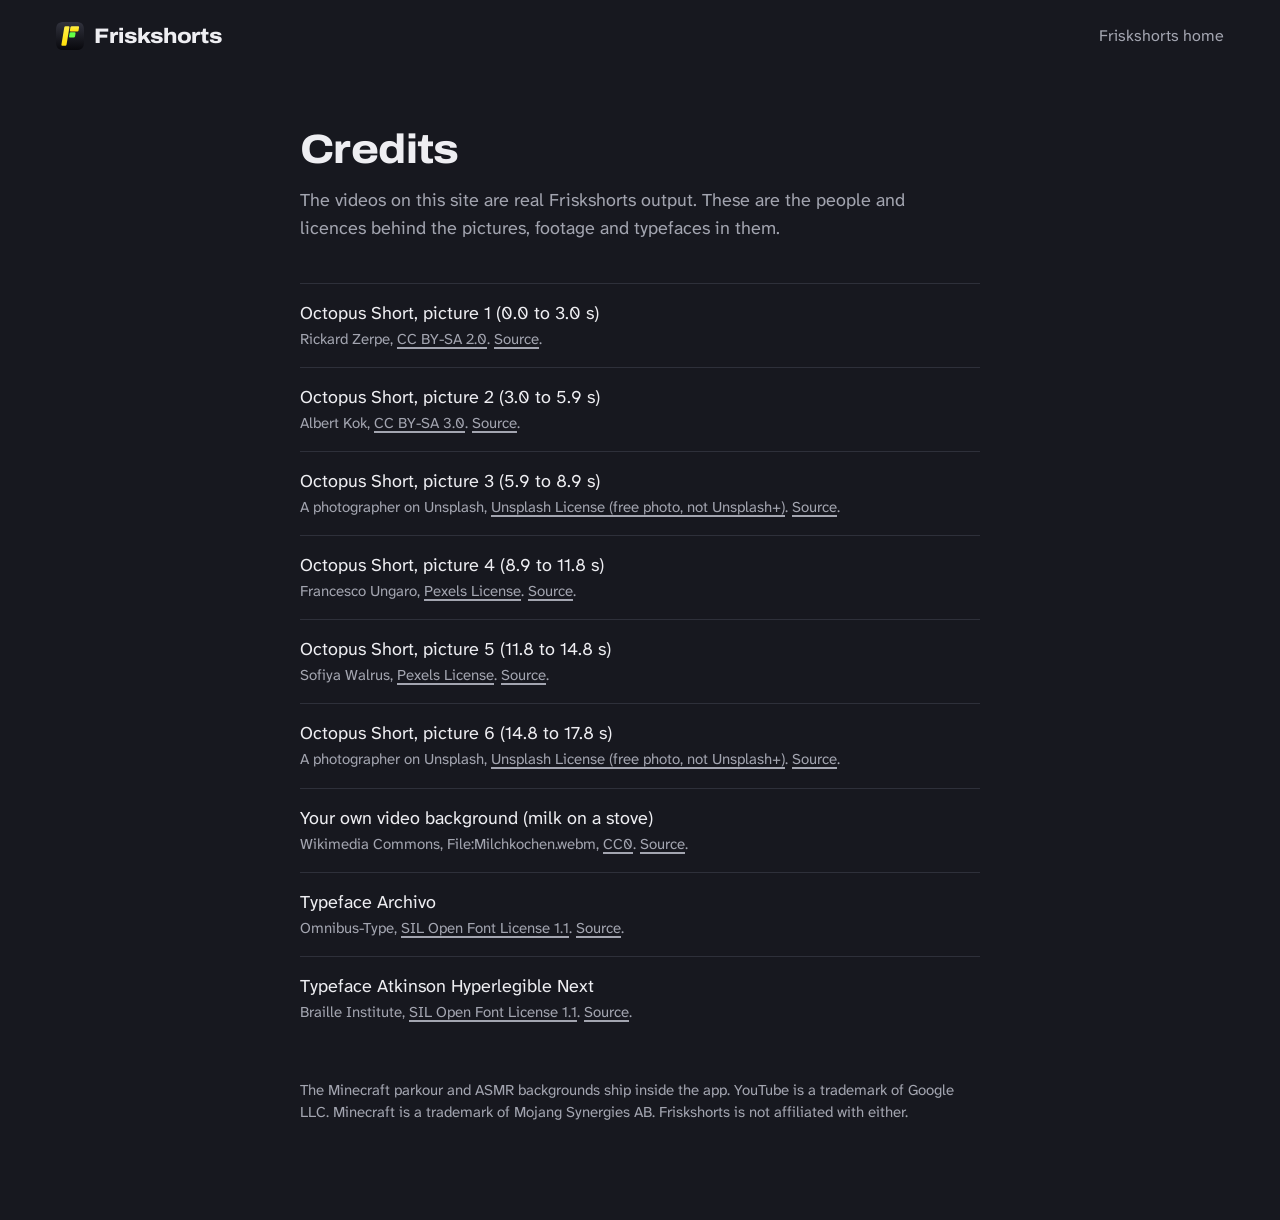
==== site/credits/index.html @ 94f5e7e9 "Add Friskshorts website (Burn-In design) Static site for GitHub Pages: home, install help, credits a" ====
<!doctype html>
<html lang="en" class="no-js" data-sponsors="pending">
<head>
<meta charset="utf-8">
<meta name="viewport" content="width=device-width, initial-scale=1, viewport-fit=cover">
<title>Credits. Friskshorts</title>
<meta name="description" content="Who made the pictures, footage and typefaces shown on the Friskshorts site, and their licences.">
<link rel="canonical" href="https://backpropghost.github.io/Friskshorts/credits/">
<meta name="theme-color" content="#17181F">
<meta name="color-scheme" content="dark">
<link rel="icon" href="../favicon.ico" sizes="32x32">
<link rel="icon" href="../img/favicon.svg" type="image/svg+xml">
<link rel="stylesheet" href="../css/site.css?v=2.1.1">
<script>document.documentElement.classList.replace("no-js","js")</script>
</head>
<body>
<header class="nav">
  <a class="brand" href="../" aria-label="Friskshorts home"><img class="brand-tile" src="../img/logo.svg" width="28" height="28" alt=""><span class="brand-word">Friskshorts</span></a>
  <nav aria-label="Main"><a class="nav-link nav-show" href="../">Friskshorts home</a></nav>
</header>
<main class="inst credits" id="main">
  <h1 class="inst-h1">Credits</h1>
  <p class="inst-lede">The videos on this site are real Friskshorts output. These are the people and licences behind the pictures, footage and typefaces in them.</p>
  <ul class="cr-list">
      <li><p class="cr-what">Octopus Short, picture 1 (0.0 to 3.0 s)</p><p class="cr-who">Rickard Zerpe, <a href="https://creativecommons.org/licenses/by-sa/2.0/">CC BY-SA 2.0</a>. <a href="https://www.flickr.com/photos/krokodiver/15622968434/">Source</a>.</p></li>
      <li><p class="cr-what">Octopus Short, picture 2 (3.0 to 5.9 s)</p><p class="cr-who">Albert Kok, <a href="https://creativecommons.org/licenses/by-sa/3.0">CC BY-SA 3.0</a>. <a href="https://commons.wikimedia.org/wiki/File:Octopus2.jpg">Source</a>.</p></li>
      <li><p class="cr-what">Octopus Short, picture 3 (5.9 to 8.9 s)</p><p class="cr-who">A photographer on Unsplash, <a href="https://unsplash.com/license">Unsplash License (free photo, not Unsplash+)</a>. <a href="https://unsplash.com/s/photos/octopus (photo id 1683163826671-7c79d06088b7; photographer page not resolved)">Source</a>.</p></li>
      <li><p class="cr-what">Octopus Short, picture 4 (8.9 to 11.8 s)</p><p class="cr-who">Francesco Ungaro, <a href="https://www.pexels.com/license/">Pexels License</a>. <a href="https://www.pexels.com/photo/3410956/">Source</a>.</p></li>
      <li><p class="cr-what">Octopus Short, picture 5 (11.8 to 14.8 s)</p><p class="cr-who">Sofiya Walrus, <a href="https://www.pexels.com/license/">Pexels License</a>. <a href="https://www.pexels.com/photo/vibrant-octopus-in-aquarium-setting-29999876/">Source</a>.</p></li>
      <li><p class="cr-what">Octopus Short, picture 6 (14.8 to 17.8 s)</p><p class="cr-who">A photographer on Unsplash, <a href="https://unsplash.com/license">Unsplash License (free photo, not Unsplash+)</a>. <a href="https://unsplash.com/photos/a-close-up-of-an-octopuss-eye-gdwyq-wzctU">Source</a>.</p></li>
      <li><p class="cr-what">Your own video background (milk on a stove)</p><p class="cr-who">Wikimedia Commons, File:Milchkochen.webm, <a href="https://creativecommons.org/publicdomain/zero/1.0/">CC0</a>. <a href="https://commons.wikimedia.org/wiki/File:Milchkochen.webm">Source</a>.</p></li>
      <li><p class="cr-what">Typeface Archivo</p><p class="cr-who">Omnibus-Type, <a href="../fonts/OFL-Archivo.txt">SIL Open Font License 1.1</a>. <a href="https://github.com/google/fonts/tree/main/ofl/archivo">Source</a>.</p></li>
      <li><p class="cr-what">Typeface Atkinson Hyperlegible Next</p><p class="cr-who">Braille Institute, <a href="../fonts/OFL-AtkinsonHyperlegibleNext.txt">SIL Open Font License 1.1</a>. <a href="https://github.com/google/fonts/tree/main/ofl/atkinsonhyperlegiblenext">Source</a>.</p></li>
  </ul>
  <p class="cr-note small">The Minecraft parkour and ASMR backgrounds ship inside the app. YouTube is a trademark of Google LLC. Minecraft is a trademark of Mojang Synergies AB. Friskshorts is not affiliated with either.</p>
</main>
</body>
</html>
---- site/css/site.css ----
/* Friskshorts. Concept "Burn-In": the page is a Short being made. See DESIGN.md. */
@layer reset, tokens, base, layout, components, stage, motion, utilities;

@font-face {
  font-family: "Archivo";
  src: url("../fonts/archivo.woff2") format("woff2");
  font-weight: 700 900;
  font-stretch: 100% 112%;
  font-display: swap;
}
@font-face {
  font-family: "Atkinson Hyperlegible Next";
  src: url("../fonts/atkinson-next.woff2") format("woff2");
  font-weight: 400 700;
  font-display: swap;
}
/* Metric-matched fallbacks, computed with fontTools against the subset files (tools/subset-fonts.sh). */
@font-face {
  font-family: "Archivo Fallback";
  src: local("Arial Black"), local("Arial-Black"), local("Arial Bold"), local("Arial-BoldMT");
  size-adjust: 96%;
  ascent-override: 91.46%;
  descent-override: 21.88%;
  line-gap-override: 0%;
}
@font-face {
  font-family: "Atkinson Fallback";
  src: local("Verdana"), local("Arial");
  size-adjust: 86.15%;
  ascent-override: 114.21%;
  descent-override: 36.68%;
  line-gap-override: 0%;
}

@layer reset {
  *, *::before, *::after { box-sizing: border-box; }
  html { -webkit-text-size-adjust: 100%; text-size-adjust: 100%; }
  body, h1, h2, h3, p, ul, ol, figure, fieldset, legend { margin: 0; padding: 0; }
  ul, ol { list-style: none; }
  fieldset { border: 0; min-width: 0; }
  img, video, svg { display: block; max-width: 100%; }
  img, video { height: auto; }
  button, input { font: inherit; color: inherit; }
  button { background: none; border: 0; padding: 0; cursor: pointer; }
  a { color: inherit; }
}

@layer tokens {
  :root {
    --ink: #17181F;
    --black: #000000;
    --cap-text: #FFFF00;
    --cap-now: #64FF47;
    --brand-yellow: #FFE600;
    --brand-yellow-hi: #FFEC40;
    --surface: #1F2027;
    --surface-2: #272830;
    --line: #2E303A;
    --text: #EEEEF2;
    --muted: #A3A5B0;
    --faint: #737584;

    --f-cap: "Archivo", "Archivo Fallback", sans-serif;
    --f-body: "Atkinson Hyperlegible Next", "Atkinson Fallback", sans-serif;

    --fs-cap-xl: clamp(52px, 7.2vw, 136px);
    --fs-cap-l: clamp(40px, 5.2vw, 96px);
    --fs-h2: clamp(30px, 3.2vw, 48px);
    --fs-h3: clamp(22px, 1.8vw, 28px);
    --fs-body-l: clamp(18px, 1.45vw, 21px);
    --fs-body: 18px;
    --fs-small: 15px;
    --fs-micro: 13px;

    --ease-pop: cubic-bezier(.2, 1.5, .4, 1);
    --ease-out: cubic-bezier(.16, 1, .3, 1);
    --ease-std: cubic-bezier(.2, 0, 0, 1);
    --t-pop: 140ms; --t-ui: 160ms; --t-dim: 200ms; --t-drop: 560ms; --t-rewind: 420ms;

    --maxw: 1312px;
    --gut: 24px;
    --m: clamp(24px, 4.4vw, 64px);
    --sec-pad: clamp(96px, 14svh, 192px);
    --nav-h: 72px;

    --shadow-window: 0 30px 80px rgb(0 0 0 / .55), 0 2px 8px rgb(0 0 0 / .35);
  }
  @media (max-width: 1023px) {
    :root { --gut: 20px; --m: 32px; }
  }
  @media (max-width: 639px) {
    :root {
      --gut: 16px;
      --m: max(16px, env(safe-area-inset-left), env(safe-area-inset-right));
      --fs-body: 17px;
      --fs-cap-xl: clamp(40px, 13.5vw, 72px);
      --nav-h: 56px;
    }
  }
}

@layer base {
  html, body { background: var(--ink); color-scheme: dark; }
  html { scroll-padding-top: 16px; }
  body {
    color: var(--text);
    font-family: var(--f-body);
    font-size: var(--fs-body);
    line-height: 1.55;
    font-weight: 400;
    -webkit-font-smoothing: antialiased;
    -moz-osx-font-smoothing: grayscale;
    overflow-x: clip;
  }
  p, li { text-wrap: pretty; }
  h2, h3 { text-wrap: balance; }
  a { text-decoration-thickness: 1.5px; text-underline-offset: 3px; }
  :focus-visible { outline: 2px solid var(--cap-now); outline-offset: 3px; border-radius: 4px; }
  ::selection { background: var(--brand-yellow); color: var(--ink); }
  .tnum { font-variant-numeric: tabular-nums; }
}

@layer layout {
  .wrap, .stage, .sec, .nav, .foot, .get-in {
    width: min(var(--maxw), 100% - 2 * var(--m));
    margin-inline: auto;
  }
  .sec { padding-block: var(--sec-pad); }
}

@layer components {
  /* Skip link */
  .skip {
    position: absolute; left: 16px; top: 12px; z-index: 50;
    background: var(--brand-yellow); color: var(--ink);
    font: 700 16px/1 var(--f-cap); font-stretch: 106%;
    padding: 14px 18px; border-radius: 12px; text-decoration: none;
    transform: translateY(-200%);
  }
  .skip:focus-visible { transform: none; outline-color: var(--text); }

  /* Nav */
  .nav {
    height: var(--nav-h);
    display: flex; align-items: center; justify-content: space-between; gap: 24px;
    position: relative; z-index: 5;
  }
  .brand { display: inline-flex; align-items: center; gap: 10px; text-decoration: none; min-height: 44px; }
  .brand-tile { width: 28px; height: 28px; flex: none; }
  .brand-word { font: 800 21px/1 var(--f-cap); font-stretch: 112%; letter-spacing: -0.005em; }
  .nav nav { display: flex; align-items: center; gap: 28px; }
  .nav-link { font-size: 16px; color: var(--muted); text-decoration: none; padding-block: 12px; }
  .nav-link:hover { color: var(--text); }
  .lbl-short { display: none; }

  /* Buttons */
  .btn {
    display: inline-flex; align-items: center; justify-content: center; gap: 10px;
    min-height: 48px; padding: 0 22px; border-radius: 12px;
    font: 700 17px/1 var(--f-cap); font-stretch: 106%;
    text-decoration: none; white-space: nowrap;
    transition: background-color var(--t-ui) var(--ease-std), color var(--t-ui) var(--ease-std), transform 80ms var(--ease-std);
  }
  .btn:active { transform: scale(.98); }
  .btn .glyph { width: 16px; height: 16px; flex: none; margin-top: -2px; }
  .btn-yellow { background: var(--brand-yellow); color: var(--ink); }
  .btn-nav { min-height: 44px; padding: 0 16px; font-size: 15px; }
  .btn-big { min-height: 56px; padding: 0 26px; font-size: 18px; }
  .btn-ink { background: var(--ink); color: var(--brand-yellow); }
  .btn-huge { min-height: 64px; padding: 0 30px; font-size: 20px; }
  .btn-outline { border: 2px solid var(--ink); color: var(--ink); min-height: 52px; }
  .btn-line { background: var(--surface); border: 1px solid var(--line); color: var(--text); min-height: 44px; padding: 0 18px; font-size: 16px; }
  .btn-line svg { width: 12px; height: 12px; fill: currentColor; }
  @media (hover: hover) {
    .btn-yellow:hover { background: var(--brand-yellow-hi); }
    .btn-ink:hover { background: #2A2B35; }
    .btn-outline:hover { background: rgb(23 24 31 / .08); }
    .btn-line:hover { background: var(--surface-2); }
  }
  .btn.is-secondary { background: transparent; color: var(--text); border: 1px solid var(--line); }
  .get .btn.is-secondary { color: var(--ink); border: 2px solid var(--ink); }

  /* Captions: the signature */
  .caption {
    font-family: var(--f-cap);
    font-weight: 900;
    font-stretch: 100%;
    text-transform: uppercase;
    letter-spacing: -0.01em;
    line-height: .9;
    color: var(--cap-text);
    -webkit-text-stroke: .14em #000;
    paint-order: stroke fill;
    text-wrap: balance;
  }
  @supports not (paint-order: stroke fill) {
    .caption {
      -webkit-text-stroke: 0;
      text-shadow: .05em 0 #000, -.05em 0 #000, 0 .05em #000, 0 -.05em #000, .035em .035em #000, -.035em .035em #000, .035em -.035em #000, -.035em -.035em #000;
    }
  }
  .caption .w { display: inline-block; }
  .caption .w.is-now { color: var(--cap-now); }
  .cap-xl { font-size: var(--fs-cap-xl); }
  .cap-l { font-size: var(--fs-cap-l); line-height: .92; }
  .cap-ink { color: var(--ink); -webkit-text-stroke: 0; text-shadow: none; }
  .cap-ink .w.is-now { color: var(--ink); }

  .h2 { font: 760 var(--fs-h2)/1.05 var(--f-cap); font-stretch: 112%; letter-spacing: -0.015em; }
  .small { font-size: var(--fs-small); line-height: 1.45; color: var(--muted); }
  .micro { font-size: var(--fs-micro); line-height: 1.35; color: var(--muted); }
  .u { text-decoration: underline; text-decoration-thickness: 2px; text-underline-offset: 4px; }
}

@layer stage {
  /* ---------- Desktop stage grid ---------- */
  .stage {
    --frame-h: min(72svh, 680px, calc(100svh - 224px));
    --frame-w: calc(var(--frame-h) * 9 / 16);
    --ruler-w: calc(var(--frame-w) + 120px);
    --foot-h: 64px;
    --band-h: calc(var(--frame-h) + 16px + 40px + 12px + var(--foot-h));
    --band-top: max(88px, calc((100svh - var(--band-h)) / 2));
    display: grid;
    grid-template-columns: repeat(12, minmax(0, 1fr));
    column-gap: var(--gut);
  }
  .hero {
    grid-column: 1 / 9; grid-row: 1;
    min-height: calc(100svh - var(--nav-h));
    display: flex; flex-direction: column; justify-content: center;
    padding-block: 32px 64px;
  }
  .hero h1 { margin-bottom: 36px; }
  .hero h1 .ln { display: block; }
  .hero-sub { font-size: var(--fs-body-l); line-height: 1.5; max-width: 30em; color: var(--text); }
  .dl-hero { margin-top: 36px; display: grid; justify-items: start; gap: 12px; }
  .dl-note, .dl-after { font-size: var(--fs-small); color: var(--muted); }
  .dl-alt { font-size: var(--fs-small); }
  .dl-alt a { color: var(--text); text-decoration-color: var(--faint); padding-block: 12px; }
  .dl-hero .dl-note { margin-top: -2px; }
  .dl-hero .dl-alt { margin-top: -8px; }

  .frame-col {
    grid-column: 9 / 13; grid-row: 1 / 3;
    padding-top: calc(var(--band-top) - var(--nav-h));
  }
  .band {
    position: sticky; top: var(--band-top);
    display: flex; flex-direction: column; align-items: center;
    z-index: 2;
  }
  .run { grid-column: 1 / 8; grid-row: 2; }
  .run-head { padding-top: var(--sec-pad); }
  .step { min-height: 100svh; display: flex; align-items: center; }
  .step:first-child { min-height: 80svh; }
  .step-in { max-width: 34em; padding-block: 48px; }
  .step-title {
    display: flex; align-items: baseline; gap: 14px;
    font: 700 clamp(22px, 2.3vw, 34px)/1.15 var(--f-cap); font-stretch: 106%;
    letter-spacing: -0.005em;
    margin-bottom: 14px;
  }
  .step p { color: var(--muted); }
  .step-in > p:first-of-type { color: var(--text); padding-left: 42px; font-size: var(--fs-body-l); line-height: 1.5; max-width: 28em; }
  .step .ctl, .step .credit, .step .files-inline { margin-left: 42px; }
  .dot {
    flex: none; width: 28px; height: 28px; border-radius: 999px;
    display: inline-grid; place-items: center;
    background: var(--brand-yellow); color: var(--ink);
    font: 700 15px/1 var(--f-cap); font-stretch: 100%;
    transform: translateY(-3px);
  }
  .js .step { opacity: .38; transition: opacity var(--t-dim) var(--ease-std); }
  .js .step.is-active { opacity: 1; }

  /* Step controls */
  .ctl { margin-top: 24px; }
  .ctl .micro { margin-top: 10px; }
  .btn-voice .i-stop { display: none; }
  .btn-voice[aria-pressed="true"] .i-stop { display: block; }
  .btn-voice[aria-pressed="true"] .i-play { display: none; }

  .seg {
    display: inline-flex; flex-wrap: wrap; gap: 4px; padding: 4px;
    background: var(--surface); border-radius: 999px;
  }
  .seg label { position: relative; display: block; }
  .seg input { position: absolute; inset: 0; opacity: 0; margin: 0; cursor: pointer; }
  .seg span {
    display: flex; align-items: center; min-height: 44px; padding: 0 16px;
    border-radius: 999px; font-size: 15px; color: var(--muted);
    transition: background-color var(--t-ui) var(--ease-std), color var(--t-ui) var(--ease-std);
  }
  .seg input:checked + span { background: var(--surface-2); color: var(--text); box-shadow: inset 0 0 0 1px var(--line); }
  .seg input:focus-visible + span { outline: 2px solid var(--cap-now); outline-offset: 2px; }
  @media (hover: hover) { .seg label:hover span { color: var(--text); } }
  .credit { margin-top: 16px; }
  .credit a { color: var(--muted); }

  .swatches { display: flex; flex-wrap: wrap; gap: 12px 32px; }
  .sw { display: flex; align-items: center; gap: 6px; }
  .sw legend { float: left; font-size: 15px; color: var(--muted); margin-right: 10px; min-width: 4.6em; }
  .sw label { position: relative; width: 44px; height: 44px; display: grid; place-items: center; cursor: pointer; }
  .sw label::before {
    content: ""; width: 28px; height: 28px; border-radius: 999px;
    background: var(--c); box-shadow: inset 0 0 0 1px rgb(0 0 0 / .25);
  }
  .sw label::after {
    content: ""; position: absolute; width: 38px; height: 38px; border-radius: 999px;
    box-shadow: 0 0 0 2px var(--text); opacity: 0; transition: opacity var(--t-ui) var(--ease-std);
  }
  .sw label:has(input:checked)::after { opacity: 1; }
  .sw input { position: absolute; inset: 0; opacity: 0; margin: 0; cursor: pointer; }
  .sw label:has(input:focus-visible)::after { opacity: 1; box-shadow: 0 0 0 2px var(--cap-now); }

  .files { display: grid; gap: 4px; font-size: var(--fs-micro); line-height: 1.35; color: var(--text); }
  .files li { display: flex; align-items: center; gap: 8px; white-space: nowrap; }
  .files svg { width: 16px; height: 16px; color: var(--muted); flex: none; }
  .files li:not(.file-folder) { padding-left: 20px; }
  .file-meta { color: var(--muted); margin-left: 4px; font-variant-numeric: tabular-nums; }
  .files-inline { display: none; margin-top: 16px; font-size: var(--fs-small); }

  /* ---------- The frame ---------- */
  .frame-wrap { position: relative; width: var(--frame-w); height: var(--frame-h); flex: none; }
  .frame {
    position: absolute; inset: 0;
    background: var(--black);
    border-radius: 20px;
    outline: 1px solid var(--line);
    overflow: clip;
    container-type: size;
    isolation: isolate;
  }
  .layer { position: absolute; inset: 0; visibility: hidden; }
  .stage[data-state="hero"] .layer-final,
  .stage[data-state="s6"] .layer-final,
  .stage[data-state="s1"] .layer-topic,
  .stage[data-state="s2"] .layer-script,
  .stage[data-state="s3"] .layer-script,
  .stage[data-state="s4"] .layer-scene,
  .stage[data-state="s5"] .layer-scene,
  .stage[data-state="s5"] .layer-captions { visibility: visible; }

  .layer-final .poster, .layer-final .poster img, .layer-final video {
    position: absolute; inset: 0; width: 100%; height: 100%; object-fit: cover;
  }
  .layer-final video { opacity: 0; }
  .layer-final video.is-ready { opacity: 1; }
  .layer-final noscript video, .no-js .layer-final video { opacity: 1; }

  /* Step 1: topic */
  .layer-topic { padding: 0 7cqw; }
  .topic-box {
    position: absolute; top: 30%; left: 7cqw; right: 7cqw;
    border: 1px solid var(--line); border-radius: 12px;
    padding: 3.6cqw 4cqw;
    font-size: 6cqw; line-height: 1.35; color: var(--text);
    min-height: calc(6cqw * 1.35 * 2 + 7.2cqw + 2px);
  }
  .caret {
    display: inline-block; width: 2px; height: 1.15em; margin-left: 1px;
    background: var(--brand-yellow); vertical-align: -0.2em;
    animation: blink 1.06s steps(1) infinite;
  }
  .ideas {
    position: absolute; top: calc(30% + 6cqw * 1.35 * 2 + 7.2cqw + 4cqw); left: 7cqw; right: 7cqw;
    display: flex; flex-wrap: wrap; gap: 2.4cqw;
  }
  .ideas span {
    background: var(--surface); color: var(--muted); border-radius: 999px;
    font-size: 4.4cqw; line-height: 1; padding: 2.6cqw 3.6cqw;
  }

  /* Step 2 and 3: script and voice */
  .layer-script { padding: 9cqw 8cqw; }
  .script-label { font-size: 4cqw; color: var(--muted); margin-bottom: 3cqw; }
  .script-lines li {
    font-size: 5.2cqw; line-height: 1.38; color: var(--text); margin-bottom: 2.4cqw;
    transition: color var(--t-dim) var(--ease-std);
  }
  .stage[data-state="s3"] .script-lines li { color: var(--faint); }
  .stage[data-state="s3"] .script-lines li.is-now { color: var(--text); }
  .wave {
    position: absolute; left: 8cqw; right: 8cqw; bottom: 7cqh; height: 20cqw;
    visibility: hidden; overflow-x: clip;
  }
  .stage[data-state="s3"] .wave { visibility: inherit; }
  .wave-svg { width: 100%; height: 100%; overflow: visible; }
  .wave-svg .bars-base { fill: var(--muted); }
  .wave-svg .bars-played { fill: var(--cap-now); clip-path: inset(0 calc((1 - var(--wp, 0)) * 100%) 0 0); }
  .wave-head {
    position: absolute; inset: -2cqw 0;
    transform: translateX(calc(var(--wp, 0) * 100%));
    pointer-events: none;
  }
  .wave-head::before {
    content: ""; position: absolute; left: -1px; top: 0; bottom: 0; width: 2px;
    background: var(--cap-now); border-radius: 1px;
  }

  /* Step 4 and 5: scene and captions */
  .bg, .bg-item, .bg-item img, .bg-item video { position: absolute; inset: 0; width: 100%; height: 100%; }
  .bg-item img, .bg-item video { object-fit: cover; }
  .bg-item { visibility: hidden; }
  .layer-scene[data-sel="minecraft"] [data-bg="minecraft"],
  .layer-scene[data-sel="asmr"] [data-bg="asmr"],
  .layer-scene[data-sel="own"] [data-bg="own"] { visibility: inherit; }
  .pic {
    position: absolute; top: 6.8%; left: 6.9%; width: 86.2%;
    border-radius: 12px; overflow: clip;
  }
  .pic img { width: 100%; height: auto; }
  .pic figcaption {
    position: absolute; left: 2.6cqw; top: 2.6cqw;
    background: var(--ink); color: var(--text);
    font-size: 3.3cqw; line-height: 1; padding: 1.6cqw 2.6cqw; border-radius: 999px;
  }
  .layer-captions { --fc-text: var(--cap-text); --fc-now: var(--cap-now); }
  .fcap {
    position: absolute; left: 4cqw; right: 4cqw; top: 52%;
    transform: translateY(-50%);
    text-align: center; font-size: 9.6cqw; line-height: 1.02;
    color: var(--fc-text);
    -webkit-text-stroke: .16em #000;
  }
  .fcap .w.is-now { color: var(--fc-now); }

  /* Crop marks */
  .crop {
    position: absolute; width: 14px; height: 14px;
    border: 0 solid var(--muted);
    opacity: 0;
    transition: opacity 300ms var(--ease-out), translate 300ms var(--ease-out);
    pointer-events: none;
  }
  .crop-tl { left: -10px; top: -10px; border-left-width: 1.5px; border-top-width: 1.5px; translate: -12px -12px; }
  .crop-tr { right: -10px; top: -10px; border-right-width: 1.5px; border-top-width: 1.5px; translate: 12px -12px; }
  .crop-bl { left: -10px; bottom: -10px; border-left-width: 1.5px; border-bottom-width: 1.5px; translate: -12px 12px; }
  .crop-br { right: -10px; bottom: -10px; border-right-width: 1.5px; border-bottom-width: 1.5px; translate: 12px 12px; }
  .stage:is([data-state="s1"], [data-state="s2"], [data-state="s3"], [data-state="s4"], [data-state="s5"]) .crop {
    opacity: 1; translate: 0 0; transition: none;
  }

  /* Video control (stage + reel) */
  .vctl {
    position: absolute; right: 10px; bottom: 10px; z-index: 3;
    width: 32px; height: 32px; border-radius: 999px;
    display: grid; place-items: center;
    background: var(--ink); color: var(--text);
    box-shadow: inset 0 0 0 1px var(--line);
    opacity: 0; transition: opacity var(--t-ui) var(--ease-std);
  }
  .vctl::before { content: ""; position: absolute; inset: -6px; }
  .vctl svg { width: 12px; height: 12px; fill: currentColor; }
  .vctl .i-play { display: none; }
  .vctl[aria-pressed="true"] .i-play { display: block; }
  .vctl[aria-pressed="true"] .i-pause { display: none; }
  .vctl:focus-visible, .vctl[aria-pressed="true"] { opacity: 1; }
  @media (hover: hover) {
    .frame-wrap:hover .vctl, .clip-media:hover .vctl { opacity: 1; }
  }
  @media (hover: none) { .vctl { opacity: 1; } }
  .no-js .vctl { display: none; }

  /* Ruler */
  .ruler { width: var(--ruler-w); height: 40px; margin-top: 16px; position: relative; }
  .ruler-labels { display: grid; grid-template-columns: repeat(6, 1fr); font-size: var(--fs-micro); line-height: 1; color: var(--muted); }
  .ruler-labels li { text-align: center; transition: color var(--t-ui) var(--ease-std); }
  .ruler-labels li.is-now { color: var(--text); }
  .ruler-track {
    position: absolute; left: 0; right: 0; bottom: 6px; height: 2px;
    background: var(--surface);
    overflow-x: clip;
  }
  .ruler-track::after { content: ""; position: absolute; right: 0; bottom: 2px; width: 1px; height: 10px; background: var(--line); }
  .ruler-track::before {
    content: ""; position: absolute; left: 0; right: -1px; bottom: 2px; height: 10px;
    background:
      repeating-linear-gradient(90deg, var(--line) 0 1px, transparent 1px calc(100% / 6)) left bottom / 100% 10px no-repeat,
      repeating-linear-gradient(90deg, var(--line) 0 1px, transparent 1px calc(100% / 24)) left bottom / 100% 6px no-repeat;
  }
  .ruler-lit {
    position: absolute; inset: 0; background: var(--text);
    transform-origin: left center; transform: scaleX(var(--p, 1));
  }
  .ruler-head {
    position: absolute; inset: 0;
    transform: translateX(calc(var(--p, 1) * 100%));
  }
  .ruler-head::before {
    content: ""; position: absolute; left: -1px; bottom: -6px; width: 2px; height: 14px;
    background: var(--cap-now); border-radius: 1px;
  }
  .rewinding .ruler-lit, .rewinding .ruler-head { transition: transform var(--t-rewind) var(--ease-std); }
  .ruler-now { display: none; }

  .band-foot { width: var(--ruler-w); height: var(--foot-h); margin-top: 12px; position: relative; }
  .made-note { font-size: var(--fs-micro); color: var(--muted); text-align: center; }
  .band-foot .files { position: absolute; inset: 0 auto auto 0; visibility: hidden; }
  .band-foot .files li { opacity: 0; transform: translateY(-8px); }
  .stage:not([data-state="hero"]) .made-note { visibility: hidden; }
  .stage[data-state="s6"] .band-foot .files { visibility: visible; }
  .stage[data-state="s6"] .band-foot .files li { opacity: 1; transform: none; transition: opacity 260ms var(--ease-out), transform 260ms var(--ease-out); }
  .stage[data-state="s6"] .band-foot .files li:nth-child(2) { transition-delay: 80ms; }
  .stage[data-state="s6"] .band-foot .files li:nth-child(3) { transition-delay: 160ms; }

  /* ---------- Below 1024: frame on top, steps scroll underneath ---------- */
  @media (max-width: 1023px) {
    .stage {
      --frame-h: min(54svh, 520px);
      --band-h: calc(var(--frame-h) + 8px + 12px + 24px + 14px);
      grid-template-columns: minmax(0, 1fr);
      grid-template-rows: auto var(--band-h) auto;
    }
    .hero { grid-column: 1; grid-row: 1; min-height: 0; padding-block: 40px 40px; }
    .frame-col {
      grid-column: 1; grid-row: 2 / 4;
      padding-top: 0;
      margin-inline: calc(-1 * var(--m));
      pointer-events: none;
      z-index: 3;
    }
    .band {
      top: 0;
      pointer-events: auto;
      background: var(--ink);
      padding: 8px var(--m) 14px;
      height: var(--band-h);
    }
    .band::after {
      content: ""; position: absolute; left: 0; right: 0; top: 100%; height: 24px;
      background: linear-gradient(var(--ink), rgb(23 24 31 / 0));
      pointer-events: none;
    }
    .run { grid-column: 1; grid-row: 3; }
    .run-head { padding-top: 48px; }
    .step, .step:first-child { min-height: 64svh; align-items: flex-start; }
    .step:last-child { min-height: calc(100svh - var(--band-h)); }
    .step-in { padding-block: 28px 32px; }
    .files-inline { display: grid; }
    .band-foot { display: none; }
    .ruler { width: var(--frame-w); height: 24px; margin-top: 12px; display: flex; align-items: center; justify-content: center; gap: 14px; }
    .ruler-track { display: none; }
    .ruler-labels { display: flex; gap: 8px; font-size: 0; }
    .ruler-labels li { width: 6px; height: 6px; border-radius: 999px; background: var(--faint); transition: background-color var(--t-ui) var(--ease-std), transform var(--t-ui) var(--ease-std); }
    .ruler-labels li.is-lit { background: var(--text); }
    .ruler-labels li.is-now { background: var(--cap-now); transform: scale(1.5); }
    .ruler-now { display: block; font-size: var(--fs-micro); color: var(--text); min-width: 5.2em; }
    .stage[data-state="hero"] .ruler-now { min-width: 0; color: var(--muted); }
  }
  @media (max-width: 639px) {
    .hero { padding-block: 28px 36px; }
    .hero h1 { margin-bottom: 24px; }
    .hero h1 .ln { display: inline; }
    .dl-hero { justify-items: stretch; margin-top: 28px; }
    .dl-hero .btn-big { min-height: 52px; }
    .step-in > p:first-of-type { padding-left: 0; }
    .step .ctl, .step .credit, .step .files-inline { margin-left: 0; }
    .step-title { gap: 12px; }
    .swatches { gap: 8px 24px; }
    .run-head { padding-bottom: 14svh; }
    .seg { display: flex; width: 100%; gap: 2px; padding: 3px; }
    .seg label { flex: 1 1 auto; }
    .seg span { justify-content: center; padding: 0 8px; font-size: 14px; min-height: 44px; white-space: nowrap; }
  }
}

@layer components {
  /* ---------- The app ---------- */
  .app .sec-text { max-width: 40em; }
  .app .h2 { margin-bottom: 20px; }
  .app p { color: var(--muted); max-width: 34em; }
  .window { margin-top: 56px; }
  .window-shot {
    position: relative; border-radius: 12px; overflow: clip;
    box-shadow: var(--shadow-window);
    outline: 1px solid var(--line);
    aspect-ratio: 3200 / 1920;
    background: #141519;
  }
  .window-shot img { width: 100%; height: 100%; object-fit: cover; object-position: right center; }
  .window-slot {
    position: absolute;
    /* Preview slot from the media agent's app-style-dark.json (520 x 924 px at 2208, 288 of 3200 x 1920). */
    left: var(--sl, 69%); top: 15.026%; width: var(--sw, 16.25%); height: 48.148%;
    border-radius: 6.15% / 3.46%; overflow: clip; background: #000;
  }
  .window-slot video, .vposter, .vposter img { position: absolute; inset: 0; width: 100%; height: 100%; object-fit: cover; }
  .v-lazy { opacity: 0; }
  .v-lazy.is-ready { opacity: 1; }
  .window figcaption { display: none; margin-top: 16px; font-size: var(--fs-small); }
  .full-link { color: var(--text); }
  @media (max-width: 767px) {
    .window { margin-top: 40px; }
    /* Crop to the Look column and the preview (x 1536 to 3200 of 3200). */
    .window-shot { aspect-ratio: 1664 / 1920; --sl: 40.38%; --sw: 31.25%; }
    .window figcaption { display: block; }
  }

  /* ---------- Reel ---------- */
  .reel .small { margin-top: 20px; }
  .clips {
    margin-top: 56px;
    display: grid; grid-template-columns: repeat(4, minmax(0, 1fr)); gap: var(--gut);
  }
  .clip-media { position: relative; aspect-ratio: 9 / 16; border-radius: 20px; overflow: clip; background: #000; outline: 1px solid var(--line); }
  .clip-media video { position: absolute; inset: 0; width: 100%; height: 100%; object-fit: cover; }
  .clip-topic { margin-top: 16px; font-size: var(--fs-body); line-height: 1.35; color: var(--text); }
  .clip-meta { margin-top: 4px; font-size: var(--fs-small); line-height: 1.45; color: var(--muted); }
  .clips-count { display: none; margin-top: 16px; font-size: var(--fs-micro); color: var(--muted); font-variant-numeric: tabular-nums; }
  @media (max-width: 1023px) {
    .clips {
      display: flex; gap: 16px;
      overflow-x: auto; overscroll-behavior-x: contain;
      scroll-snap-type: x mandatory;
      margin-inline: calc(-1 * var(--m)); padding-inline: var(--m);
      scroll-padding-inline: var(--m);
      scrollbar-width: none;
    }
    .clips::-webkit-scrollbar { display: none; }
    .clip { flex: 0 0 min(72vw, 300px); scroll-snap-align: start; }
    .clips-count { display: block; }
  }

  /* ---------- On your computer ---------- */
  .private { display: grid; grid-template-columns: repeat(12, minmax(0, 1fr)); column-gap: var(--gut); align-items: center; }
  .private .sec-text { grid-column: 1 / 6; }
  .private .h2 { margin-bottom: 28px; }
  .plain { display: grid; gap: 14px; }
  .plain li { padding-left: 22px; position: relative; }
  .plain li::before { content: ""; position: absolute; left: 0; top: .72em; width: 10px; height: 2px; background: var(--faint); }
  .private .small { margin-top: 28px; max-width: 30em; }
  .diagram { grid-column: 7 / 13; }
  .diagram svg { width: 100%; height: auto; overflow: visible; }
  .dg-line { fill: none; stroke: var(--muted); stroke-width: 1.5; }
  .dg-text text { font: 400 14px var(--f-body); fill: var(--text); }
  .dg-faint, .dg-muted { font: 400 12px var(--f-body); fill: var(--muted); }
  .dg-muted { font-size: 13px; }
  .dg-arrow { fill: none; stroke: var(--muted); stroke-width: 1.5; stroke-linecap: round; stroke-linejoin: round; }
  .dg-arrow.is-drawing { stroke: var(--cap-now); }
  @media (max-width: 1023px) {
    .private { grid-template-columns: minmax(0, 1fr); }
    .private .sec-text, .diagram { grid-column: 1; }
    .diagram { margin-top: 56px; max-width: 560px; }
  }
  .dg-v { display: none; }
  @media (max-width: 639px) {
    .dg-h { display: none; }
    .dg-v { display: block; }
    .diagram { margin-top: 48px; }
  }

  /* ---------- Notebook ---------- */
  .story .h2 { margin-bottom: 24px; }
  .story-body { font-size: var(--fs-h3); line-height: 1.45; max-width: 32em; color: var(--muted); }

  /* ---------- Get it (yellow field) ---------- */
  .get {
    background: var(--brand-yellow); color: var(--ink);
    padding-block: var(--sec-pad) calc(var(--sec-pad) * .75 + env(safe-area-inset-bottom));
  }
  .get :focus-visible { outline-color: var(--ink); }
  .get:focus { outline: none; }
  .get ::selection { background: var(--ink); color: var(--brand-yellow); }
  .get-grid {
    margin-top: 56px;
    display: grid; grid-template-columns: repeat(12, minmax(0, 1fr)); column-gap: var(--gut); row-gap: 32px;
    align-items: start;
  }
  .get-main { grid-column: 1 / 6; display: grid; justify-items: start; gap: 14px; }
  .get-line { font-size: var(--fs-small); max-width: 24em; }
  .get .dl-after { color: var(--ink); }
  .get-other { grid-column: 7 / 13; padding-top: 8px; display: grid; gap: 6px; }
  .get-other p { font-size: var(--fs-body); }
  .get-other a { font-weight: 700; padding-block: 8px; }
  .get-notes { margin-top: 56px; display: grid; gap: 8px; max-width: 46em; }
  .get-notes .small { color: var(--ink); }
  .get-notes p:first-child { margin-bottom: 8px; }
  .support {
    margin-top: 48px; padding-top: 28px;
    border-top: 2px solid var(--ink);
    display: flex; flex-wrap: wrap; align-items: center; justify-content: space-between; gap: 16px 32px;
  }
  .support p { max-width: 30em; }
  [data-sponsors="pending"] .when-sponsors { display: none; }
  html:not([data-sponsors="pending"]) .when-pending { display: none; }
  @media (max-width: 1023px) {
    .get-main { grid-column: 1 / 8; }
    .get-other { grid-column: 8 / 13; }
  }
  @media (max-width: 639px) {
    .get-grid { grid-template-columns: minmax(0, 1fr); margin-top: 40px; }
    .get-main, .get-other { grid-column: 1; justify-items: stretch; }
    .get-other { padding-top: 0; }
    .btn-huge { width: 100%; }
    .support .btn { width: 100%; }
  }

  /* ---------- Footer ---------- */
  .foot { padding-block: 48px calc(48px + env(safe-area-inset-bottom)); font-size: var(--fs-small); }
  .foot-top { display: flex; flex-wrap: wrap; align-items: center; justify-content: space-between; gap: 16px 32px; padding-bottom: 24px; border-bottom: 1px solid var(--line); }
  .foot-brand { display: inline-flex; align-items: center; gap: 10px; color: var(--text); }
  .foot-brand .brand-tile { width: 24px; height: 24px; }
  .foot-links { display: flex; flex-wrap: wrap; gap: 0 28px; }
  .foot-links a { display: inline-flex; align-items: center; min-height: 44px; color: var(--muted); text-decoration: none; }
  .foot-links a:hover { color: var(--text); text-decoration: underline; }
  .fine { margin-top: 24px; display: grid; gap: 6px; font-size: var(--fs-micro); line-height: 1.5; color: var(--muted); max-width: 72em; }
  .fine a { color: var(--muted); }
  @media (max-width: 639px) {
    .foot-links { display: grid; grid-template-columns: 1fr 1fr; width: 100%; }
  }

  /* ---------- Nav on small screens ---------- */
  @media (max-width: 1023px) {
    .nav-link { display: none; }
  }
  @media (max-width: 639px) {
    .brand-tile { width: 24px; height: 24px; }
    .brand-word { font-size: 19px; }
    .lbl-long { display: none; }
    .lbl-short { display: inline; }
  }
}

@layer motion {
  @keyframes blink { 50% { opacity: 0; } }
  @media (prefers-reduced-motion: reduce) {
    .caret { animation: none; }
    .crop, .band-foot .files li, .js .step, .btn, .ruler-labels li { transition: none !important; }
    @view-transition { navigation: none; }
  }
  .rm .caret { animation: none; }
  .rm .crop, .rm .band-foot .files li { transition: none !important; }
  @view-transition { navigation: auto; }
  .brand-tile { view-transition-name: logo; }
  .foot .brand-tile, .diagram .brand-tile { view-transition-name: none; }
}

@layer utilities {
  .sr {
    position: absolute !important; width: 1px; height: 1px; padding: 0; margin: -1px;
    overflow: hidden; clip-path: inset(50%); white-space: nowrap; border: 0;
  }
  .defs { position: absolute; width: 0; height: 0; overflow: hidden; }
  [hidden] { display: none !important; }
  .reel, .private, .story { content-visibility: auto; contain-intrinsic-size: auto 900px; }
}

/* ---------- Install page (light, from the app's light theme) ---------- */
@layer components {
  html.page-light, .page-light body {
    --l-bg: #F6F6F7; --l-surface: #FFFFFF; --l-text: #17181F; --l-muted: #646672; --l-line: #E3E3E8; --l-link: #17713A;
    background: var(--l-bg); color-scheme: light;
  }
  .page-light body { color: var(--l-text); }
  .page-light :focus-visible { outline-color: var(--l-link); }
  .page-light .brand-word { color: var(--l-text); }
  .nav-back { font-size: 16px; color: var(--l-link); padding-block: 12px; }
  .inst { width: min(680px, 100% - 2 * var(--m)); margin-inline: auto; padding-block: 56px 96px; }
  .inst-h1 { font: 760 var(--fs-h2)/1.05 var(--f-cap); font-stretch: 112%; letter-spacing: -0.015em; }
  .inst-lede { margin-top: 16px; color: var(--l-muted); max-width: 34em; }
  .tabs { margin-top: 36px; display: inline-flex; gap: 4px; padding: 4px; border-radius: 999px; background: var(--l-surface); box-shadow: inset 0 0 0 1px var(--l-line); }
  .tabs [role="tab"] { min-height: 40px; min-width: 112px; padding: 0 20px; border-radius: 999px; font: 700 16px/1 var(--f-cap); font-stretch: 106%; color: var(--l-muted); }
  .tabs [aria-selected="true"] { background: var(--l-text); color: #FFFFFF; }
  .panel { margin-top: 40px; }
  .js .tabs:not([hidden]) ~ .panel .panel-h { position: absolute; width: 1px; height: 1px; overflow: hidden; clip-path: inset(50%); }
  .panel-h { font: 700 var(--fs-h3)/1.15 var(--f-cap); font-stretch: 106%; margin-bottom: 20px; }
  .inst-steps { display: grid; gap: 22px; }
  .inst-steps li { display: grid; grid-template-columns: 28px 1fr; gap: 14px; align-items: start; }
  .inst-steps p { font-size: var(--fs-body-l); line-height: 1.45; }
  .idot { width: 28px; height: 28px; border-radius: 999px; display: grid; place-items: center; background: var(--brand-yellow); color: var(--l-text); font: 700 15px/1 var(--f-cap); margin-top: 1px; }
  .inst-dl { margin-top: 32px; display: flex; flex-wrap: wrap; align-items: center; gap: 12px 18px; font-size: var(--fs-small); color: var(--l-muted); }
  .btn-ink-l { background: var(--l-text); color: #FFFFFF; }
  @media (hover: hover) { .btn-ink-l:hover { background: #2E303A; } }
  .inst-more { margin-top: 56px; padding-top: 28px; border-top: 1px solid var(--l-line); }
  .inst-h2 { font: 700 var(--fs-h3)/1.15 var(--f-cap); font-stretch: 106%; margin-bottom: 14px; }
  .inst-more p { color: var(--l-text); max-width: 34em; }
  .inst-list { display: grid; gap: 10px; }
  .inst-list li { position: relative; padding-left: 22px; }
  .inst-list li::before { content: ""; position: absolute; left: 0; top: .74em; width: 10px; height: 2px; background: var(--l-muted); }
  .inst-support { margin-top: 64px; border-top-color: var(--l-text); }
  .inst-support .btn-outline { border-color: var(--l-text); color: var(--l-text); }
  .inst-back { margin-top: 40px; }
  .inst-back a { color: var(--l-link); }
  .inst-foot { border-top: 1px solid var(--l-line); }
  .inst-foot .fine, .inst-foot .fine a { color: var(--l-muted); margin-top: 0; }
  @media (max-width: 639px) {
    .inst { padding-block: 32px 72px; }
    .tabs { display: flex; }
    .tabs [role="tab"] { flex: 1; }
    .inst-dl .btn { width: 100%; }
  }
}
@layer components {
  .shot { margin-top: 16px; }
  .shot img { width: 100%; max-width: min(100%, 560px); border-radius: 12px; border: 1px solid var(--l-line); background: var(--l-surface); }
  .shot-wide img { max-width: 100%; }
}
@layer components {
  .credits .inst-lede { color: var(--muted); }
  .cr-list { margin-top: 40px; display: grid; gap: 0; }
  .cr-list li { padding-block: 16px; border-top: 1px solid var(--line); }
  .cr-what { color: var(--text); }
  .cr-who { font-size: var(--fs-small); color: var(--muted); }
  .cr-who a { color: var(--muted); }
  .cr-note { margin-top: 40px; }
  .nav-show { display: inline !important; }
}
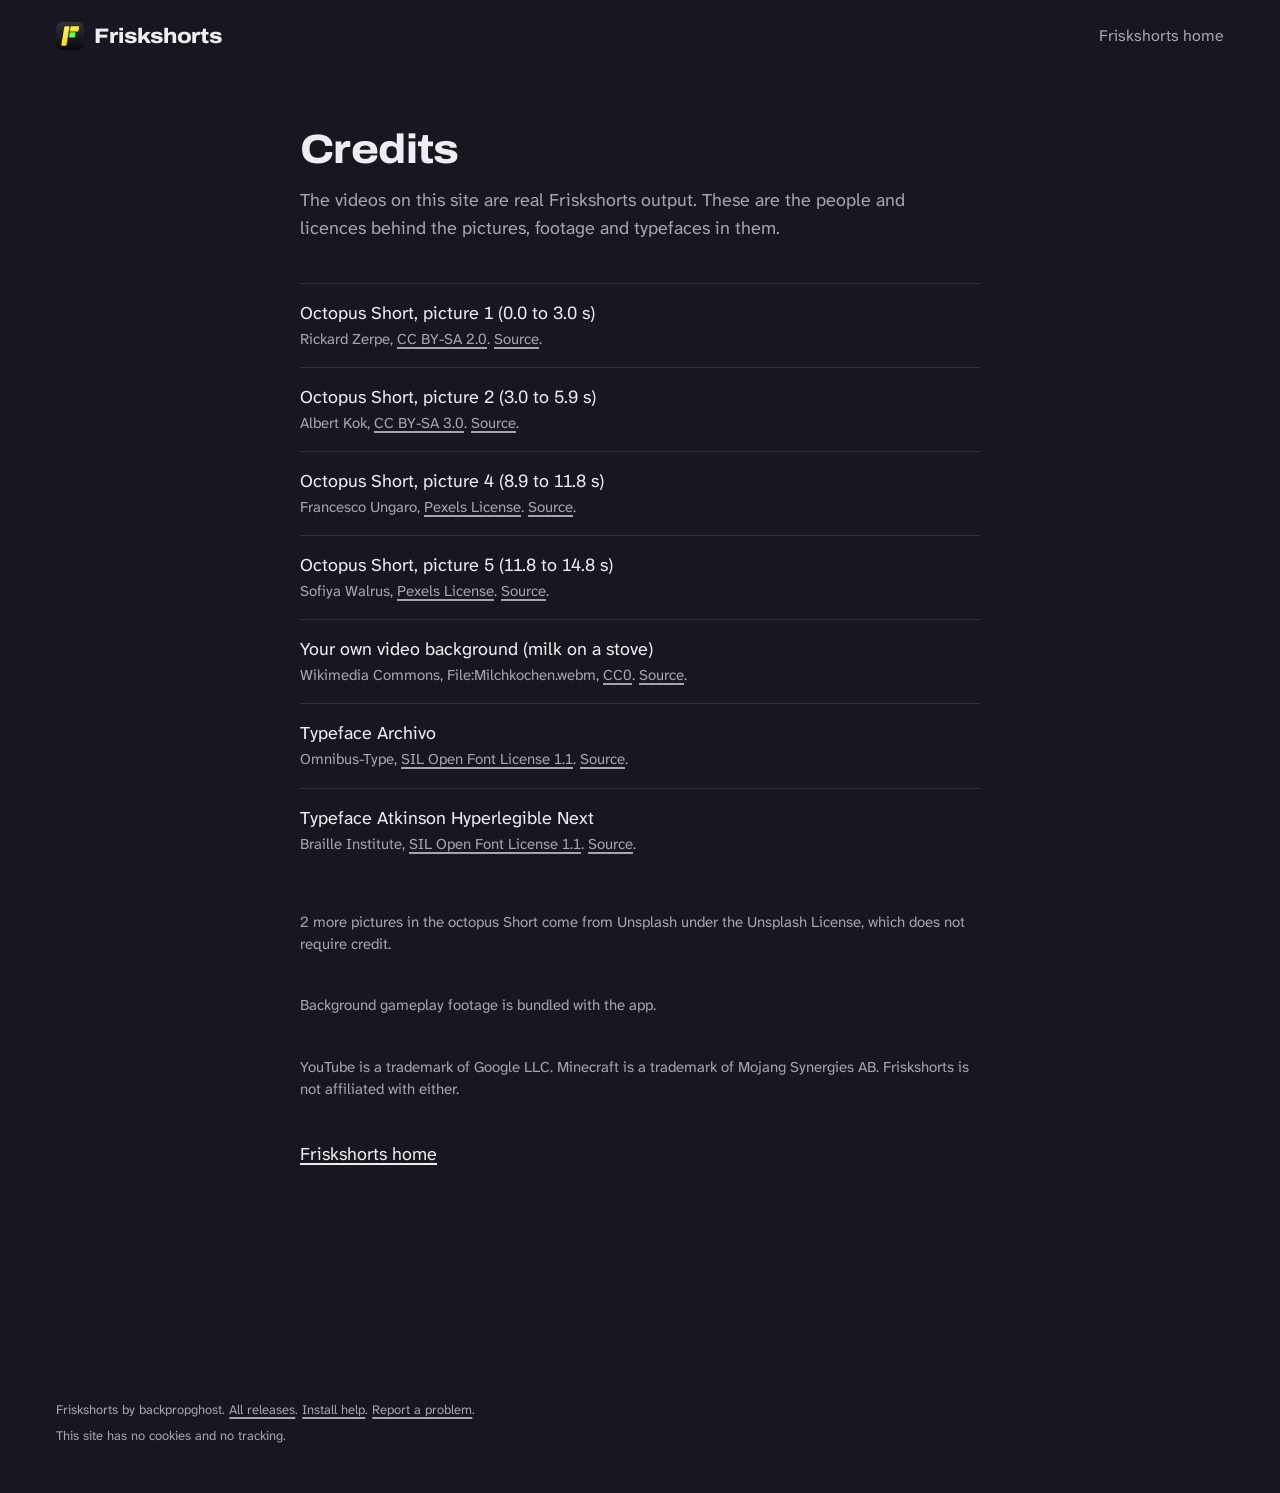
==== commit 36d48107: "Site: pinned Run panel, evaluator fixes The Run now pins one step panel beside or under the frame, s" ====
--- a/site/credits/index.html
+++ b/site/credits/index.html
@@ -24,15 +24,22 @@
   <ul class="cr-list">
       <li><p class="cr-what">Octopus Short, picture 1 (0.0 to 3.0 s)</p><p class="cr-who">Rickard Zerpe, <a href="https://creativecommons.org/licenses/by-sa/2.0/">CC BY-SA 2.0</a>. <a href="https://www.flickr.com/photos/krokodiver/15622968434/">Source</a>.</p></li>
       <li><p class="cr-what">Octopus Short, picture 2 (3.0 to 5.9 s)</p><p class="cr-who">Albert Kok, <a href="https://creativecommons.org/licenses/by-sa/3.0">CC BY-SA 3.0</a>. <a href="https://commons.wikimedia.org/wiki/File:Octopus2.jpg">Source</a>.</p></li>
-      <li><p class="cr-what">Octopus Short, picture 3 (5.9 to 8.9 s)</p><p class="cr-who">A photographer on Unsplash, <a href="https://unsplash.com/license">Unsplash License (free photo, not Unsplash+)</a>. <a href="https://unsplash.com/s/photos/octopus (photo id 1683163826671-7c79d06088b7; photographer page not resolved)">Source</a>.</p></li>
       <li><p class="cr-what">Octopus Short, picture 4 (8.9 to 11.8 s)</p><p class="cr-who">Francesco Ungaro, <a href="https://www.pexels.com/license/">Pexels License</a>. <a href="https://www.pexels.com/photo/3410956/">Source</a>.</p></li>
       <li><p class="cr-what">Octopus Short, picture 5 (11.8 to 14.8 s)</p><p class="cr-who">Sofiya Walrus, <a href="https://www.pexels.com/license/">Pexels License</a>. <a href="https://www.pexels.com/photo/vibrant-octopus-in-aquarium-setting-29999876/">Source</a>.</p></li>
-      <li><p class="cr-what">Octopus Short, picture 6 (14.8 to 17.8 s)</p><p class="cr-who">A photographer on Unsplash, <a href="https://unsplash.com/license">Unsplash License (free photo, not Unsplash+)</a>. <a href="https://unsplash.com/photos/a-close-up-of-an-octopuss-eye-gdwyq-wzctU">Source</a>.</p></li>
       <li><p class="cr-what">Your own video background (milk on a stove)</p><p class="cr-who">Wikimedia Commons, File:Milchkochen.webm, <a href="https://creativecommons.org/publicdomain/zero/1.0/">CC0</a>. <a href="https://commons.wikimedia.org/wiki/File:Milchkochen.webm">Source</a>.</p></li>
       <li><p class="cr-what">Typeface Archivo</p><p class="cr-who">Omnibus-Type, <a href="../fonts/OFL-Archivo.txt">SIL Open Font License 1.1</a>. <a href="https://github.com/google/fonts/tree/main/ofl/archivo">Source</a>.</p></li>
       <li><p class="cr-what">Typeface Atkinson Hyperlegible Next</p><p class="cr-who">Braille Institute, <a href="../fonts/OFL-AtkinsonHyperlegibleNext.txt">SIL Open Font License 1.1</a>. <a href="https://github.com/google/fonts/tree/main/ofl/atkinsonhyperlegiblenext">Source</a>.</p></li>
   </ul>
-  <p class="cr-note small">The Minecraft parkour and ASMR backgrounds ship inside the app. YouTube is a trademark of Google LLC. Minecraft is a trademark of Mojang Synergies AB. Friskshorts is not affiliated with either.</p>
+  <p class="cr-note small">2 more pictures in the octopus Short come from Unsplash under the Unsplash License, which does not require credit.</p>
+  <p class="cr-note small">Background gameplay footage is bundled with the app.</p>
+  <p class="cr-note small">YouTube is a trademark of Google LLC. Minecraft is a trademark of Mojang Synergies AB. Friskshorts is not affiliated with either.</p>
+  <p class="inst-back"><a href="../">Friskshorts home</a></p>
 </main>
+<footer class="foot credits-foot">
+  <div class="fine">
+    <p>Friskshorts by backpropghost. <a href="https://github.com/backpropghost/Friskshorts/releases">All releases</a>. <a href="../install/">Install help</a>. <a href="https://github.com/backpropghost/Friskshorts/issues">Report a problem</a>.</p>
+    <p>This site has no cookies and no tracking.</p>
+  </div>
+</footer>
 </body>
 </html>
--- a/site/css/site.css
+++ b/site/css/site.css
@@ -12,6 +12,14 @@
   font-family: "Atkinson Hyperlegible Next";
   src: url("../fonts/atkinson-next.woff2") format("woff2");
   font-weight: 400 700;
+  font-display: swap;
+}
+/* Atkinson Next only draws a slashed zero, which reads like code on a consumer page; numerals come from Archivo. */
+@font-face {
+  font-family: "Atkinson Hyperlegible Next";
+  src: url("../fonts/archivo-digits.woff2") format("woff2");
+  font-weight: 400 700;
+  unicode-range: U+0030-0039;
   font-display: swap;
 }
 /* Metric-matched fallbacks, computed with fontTools against the subset files (tools/subset-fonts.sh). */
@@ -63,7 +71,7 @@
     --f-cap: "Archivo", "Archivo Fallback", sans-serif;
     --f-body: "Atkinson Hyperlegible Next", "Atkinson Fallback", sans-serif;
 
-    --fs-cap-xl: clamp(52px, 7.2vw, 136px);
+    --fs-cap-xl: clamp(52px, 7.2vw, 108px);
     --fs-cap-l: clamp(40px, 5.2vw, 96px);
     --fs-h2: clamp(30px, 3.2vw, 48px);
     --fs-h3: clamp(22px, 1.8vw, 28px);
@@ -86,14 +94,14 @@
     --shadow-window: 0 30px 80px rgb(0 0 0 / .55), 0 2px 8px rgb(0 0 0 / .35);
   }
   @media (max-width: 1023px) {
-    :root { --gut: 20px; --m: 32px; }
+    :root { --gut: 20px; --m: 32px; --fs-cap-xl: clamp(40px, 10vw, 96px); }
   }
   @media (max-width: 639px) {
     :root {
       --gut: 16px;
       --m: max(16px, env(safe-area-inset-left), env(safe-area-inset-right));
       --fs-body: 17px;
-      --fs-cap-xl: clamp(40px, 13.5vw, 72px);
+      --fs-cap-xl: 11.4vw; /* "TYPE A TOPIC." stays on one line down to 320 px */
       --nav-h: 56px;
     }
   }
@@ -217,7 +225,7 @@
   .stage {
     --frame-h: min(72svh, 680px, calc(100svh - 224px));
     --frame-w: calc(var(--frame-h) * 9 / 16);
-    --ruler-w: calc(var(--frame-w) + 120px);
+    --ruler-w: calc(var(--frame-w) + 40px);
     --foot-h: 64px;
     --band-h: calc(var(--frame-h) + 16px + 40px + 12px + var(--foot-h));
     --band-top: max(88px, calc((100svh - var(--band-h)) / 2));
@@ -232,7 +240,7 @@
     padding-block: 32px 64px;
   }
   .hero h1 { margin-bottom: 36px; }
-  .hero h1 .ln { display: block; }
+  .hero h1 .ln { display: block; white-space: nowrap; }
   .hero-sub { font-size: var(--fs-body-l); line-height: 1.5; max-width: 30em; color: var(--text); }
   .dl-hero { margin-top: 36px; display: grid; justify-items: start; gap: 12px; }
   .dl-note, .dl-after { font-size: var(--fs-small); color: var(--muted); }
@@ -271,8 +279,6 @@
     font: 700 15px/1 var(--f-cap); font-stretch: 100%;
     transform: translateY(-3px);
   }
-  .js .step { opacity: .38; transition: opacity var(--t-dim) var(--ease-std); }
-  .js .step.is-active { opacity: 1; }
 
   /* Step controls */
   .ctl { margin-top: 24px; }
@@ -292,7 +298,7 @@
     border-radius: 999px; font-size: 15px; color: var(--muted);
     transition: background-color var(--t-ui) var(--ease-std), color var(--t-ui) var(--ease-std);
   }
-  .seg input:checked + span { background: var(--surface-2); color: var(--text); box-shadow: inset 0 0 0 1px var(--line); }
+  .seg input:checked + span { background: var(--text); color: var(--ink); }
   .seg input:focus-visible + span { outline: 2px solid var(--cap-now); outline-offset: 2px; }
   @media (hover: hover) { .seg label:hover span { color: var(--text); } }
   .credit { margin-top: 16px; }
@@ -349,28 +355,36 @@
   .layer-final video.is-ready { opacity: 1; }
   .layer-final noscript video, .no-js .layer-final video { opacity: 1; }
 
-  /* Step 1: topic */
-  .layer-topic { padding: 0 7cqw; }
+  /* Step 1: topic, laid out like the app's Topic step */
+  .layer-topic { display: grid; align-content: center; padding: 0 5cqw; }
+  .app-card {
+    background: var(--surface); border: 1px solid var(--line); border-radius: 12px;
+    padding: 6cqw 5.5cqw 6.5cqw;
+  }
+  .app-step { display: inline-flex; align-items: center; gap: 2.2cqw; font-size: 4.6cqw; line-height: 1; color: var(--text);
+    background: var(--surface-2); border-radius: 999px; padding: 1.6cqw 3.6cqw 1.6cqw 1.6cqw; margin-bottom: 6cqw; }
+  .app-dot { width: 5.6cqw; height: 5.6cqw; border-radius: 999px; display: inline-grid; place-items: center; background: var(--brand-yellow); color: var(--ink); font-size: 3.4cqw; font-weight: 700; }
+  .app-q { font-size: 7cqw; line-height: 1.2; font-weight: 700; color: var(--text); margin-bottom: 4cqw; }
   .topic-box {
-    position: absolute; top: 30%; left: 7cqw; right: 7cqw;
-    border: 1px solid var(--line); border-radius: 12px;
-    padding: 3.6cqw 4cqw;
-    font-size: 6cqw; line-height: 1.35; color: var(--text);
-    min-height: calc(6cqw * 1.35 * 2 + 7.2cqw + 2px);
+    border: 1px solid var(--line); border-radius: 10px; background: #17181F;
+    padding: 3.4cqw 3.8cqw;
+    font-size: 7cqw; line-height: 1.3; color: var(--text);
+    min-height: calc(7cqw * 1.3 * 2 + 6.8cqw + 2px);
   }
   .caret {
     display: inline-block; width: 2px; height: 1.15em; margin-left: 1px;
     background: var(--brand-yellow); vertical-align: -0.2em;
     animation: blink 1.06s steps(1) infinite;
   }
-  .ideas {
-    position: absolute; top: calc(30% + 6cqw * 1.35 * 2 + 7.2cqw + 4cqw); left: 7cqw; right: 7cqw;
-    display: flex; flex-wrap: wrap; gap: 2.4cqw;
-  }
-  .ideas span {
-    background: var(--surface); color: var(--muted); border-radius: 999px;
-    font-size: 4.4cqw; line-height: 1; padding: 2.6cqw 3.6cqw;
-  }
+  .ideas { display: flex; flex-wrap: wrap; align-items: center; gap: 2cqw; margin-top: 4.5cqw; opacity: .45; transition: opacity 160ms var(--ease-std); }
+  .ideas.is-lit { opacity: 1; }
+  .ideas-l { font-size: 4.6cqw; color: var(--muted); margin-right: 1cqw; }
+  .ideas span:not(.ideas-l) {
+    background: var(--surface-2); color: var(--text); border-radius: 999px;
+    font-size: 4.6cqw; line-height: 1; padding: 2.4cqw 3.4cqw;
+  }
+  .app-len { margin-top: 5cqw; font-size: 4.6cqw; color: var(--muted); }
+  .app-len span { margin-left: 2cqw; color: var(--text); border: 1px solid var(--line); border-radius: 8px; padding: 1.6cqw 2.8cqw; }
 
   /* Step 2 and 3: script and voice */
   .layer-script { padding: 9cqw 8cqw; }
@@ -505,10 +519,25 @@
   .stage[data-state="s6"] .band-foot .files li:nth-child(2) { transition-delay: 80ms; }
   .stage[data-state="s6"] .band-foot .files li:nth-child(3) { transition-delay: 160ms; }
 
+  /* ---------- The Run with JS: steps stack in one pinned panel; scroll drives which one shows ---------- */
+  .js .run { --step-len: 72svh; }
+  /* Scroll length for the pinned panel. A spacer, not padding: sticky only moves inside the content box. */
+  .js .run::after { content: ""; display: block; height: calc(6 * var(--step-len)); }
+  .js .steps {
+    position: sticky; top: var(--band-top);
+    height: var(--frame-h);
+    margin-bottom: calc(var(--band-h) - var(--frame-h));
+    display: grid; align-items: center;
+  }
+  .js .step, .js .step:first-child { grid-area: 1 / 1; min-height: 0; display: block; opacity: 0; pointer-events: none; transition: opacity var(--t-dim) var(--ease-std); }
+  .js .step.is-active, .js .step:focus-within { opacity: 1; pointer-events: auto; }
+  .js .step-in { padding-block: 0; }
+  .js .run-head { padding-bottom: 8svh; }
+
   /* ---------- Below 1024: frame on top, steps scroll underneath ---------- */
   @media (max-width: 1023px) {
     .stage {
-      --frame-h: min(54svh, 520px);
+      --frame-h: min(50svh, 520px);
       --band-h: calc(var(--frame-h) + 8px + 12px + 24px + 14px);
       grid-template-columns: minmax(0, 1fr);
       grid-template-rows: auto var(--band-h) auto;
@@ -536,6 +565,10 @@
     .run { grid-column: 1; grid-row: 3; }
     .run-head { padding-top: 48px; }
     .step, .step:first-child { min-height: 64svh; align-items: flex-start; }
+    .js .run { --step-len: 62svh; }
+    .js .steps { top: var(--band-h); height: calc(100svh - var(--band-h)); margin-bottom: 0; align-items: start; padding-top: 18px; }
+    .js .step, .js .step:first-child, .js .step:last-child { min-height: 0; }
+    .js .run-head { padding-bottom: 24px; }
     .step:last-child { min-height: calc(100svh - var(--band-h)); }
     .step-in { padding-block: 28px 32px; }
     .files-inline { display: grid; }
@@ -552,7 +585,6 @@
   @media (max-width: 639px) {
     .hero { padding-block: 28px 36px; }
     .hero h1 { margin-bottom: 24px; }
-    .hero h1 .ln { display: inline; }
     .dl-hero { justify-items: stretch; margin-top: 28px; }
     .dl-hero .btn-big { min-height: 52px; }
     .step-in > p:first-of-type { padding-left: 0; }
@@ -574,6 +606,7 @@
   .window { margin-top: 56px; }
   .window-shot {
     position: relative; border-radius: 12px; overflow: clip;
+    max-width: min(100%, 118svh);
     box-shadow: var(--shadow-window);
     outline: 1px solid var(--line);
     aspect-ratio: 3200 / 1920;
@@ -807,3 +840,11 @@
   .cr-note { margin-top: 40px; }
   .nav-show { display: inline !important; }
 }
+@layer components {
+  .no-js .tabs { display: none; }
+  .js .panel:not(.is-on) { display: none; }
+  .credits-foot { margin-top: 64px; }
+}
+@layer components {
+  .dl-anyway { color: inherit; font-size: var(--fs-small); text-decoration: underline; text-decoration-thickness: 1.5px; text-underline-offset: 3px; padding-block: 10px; }
+}
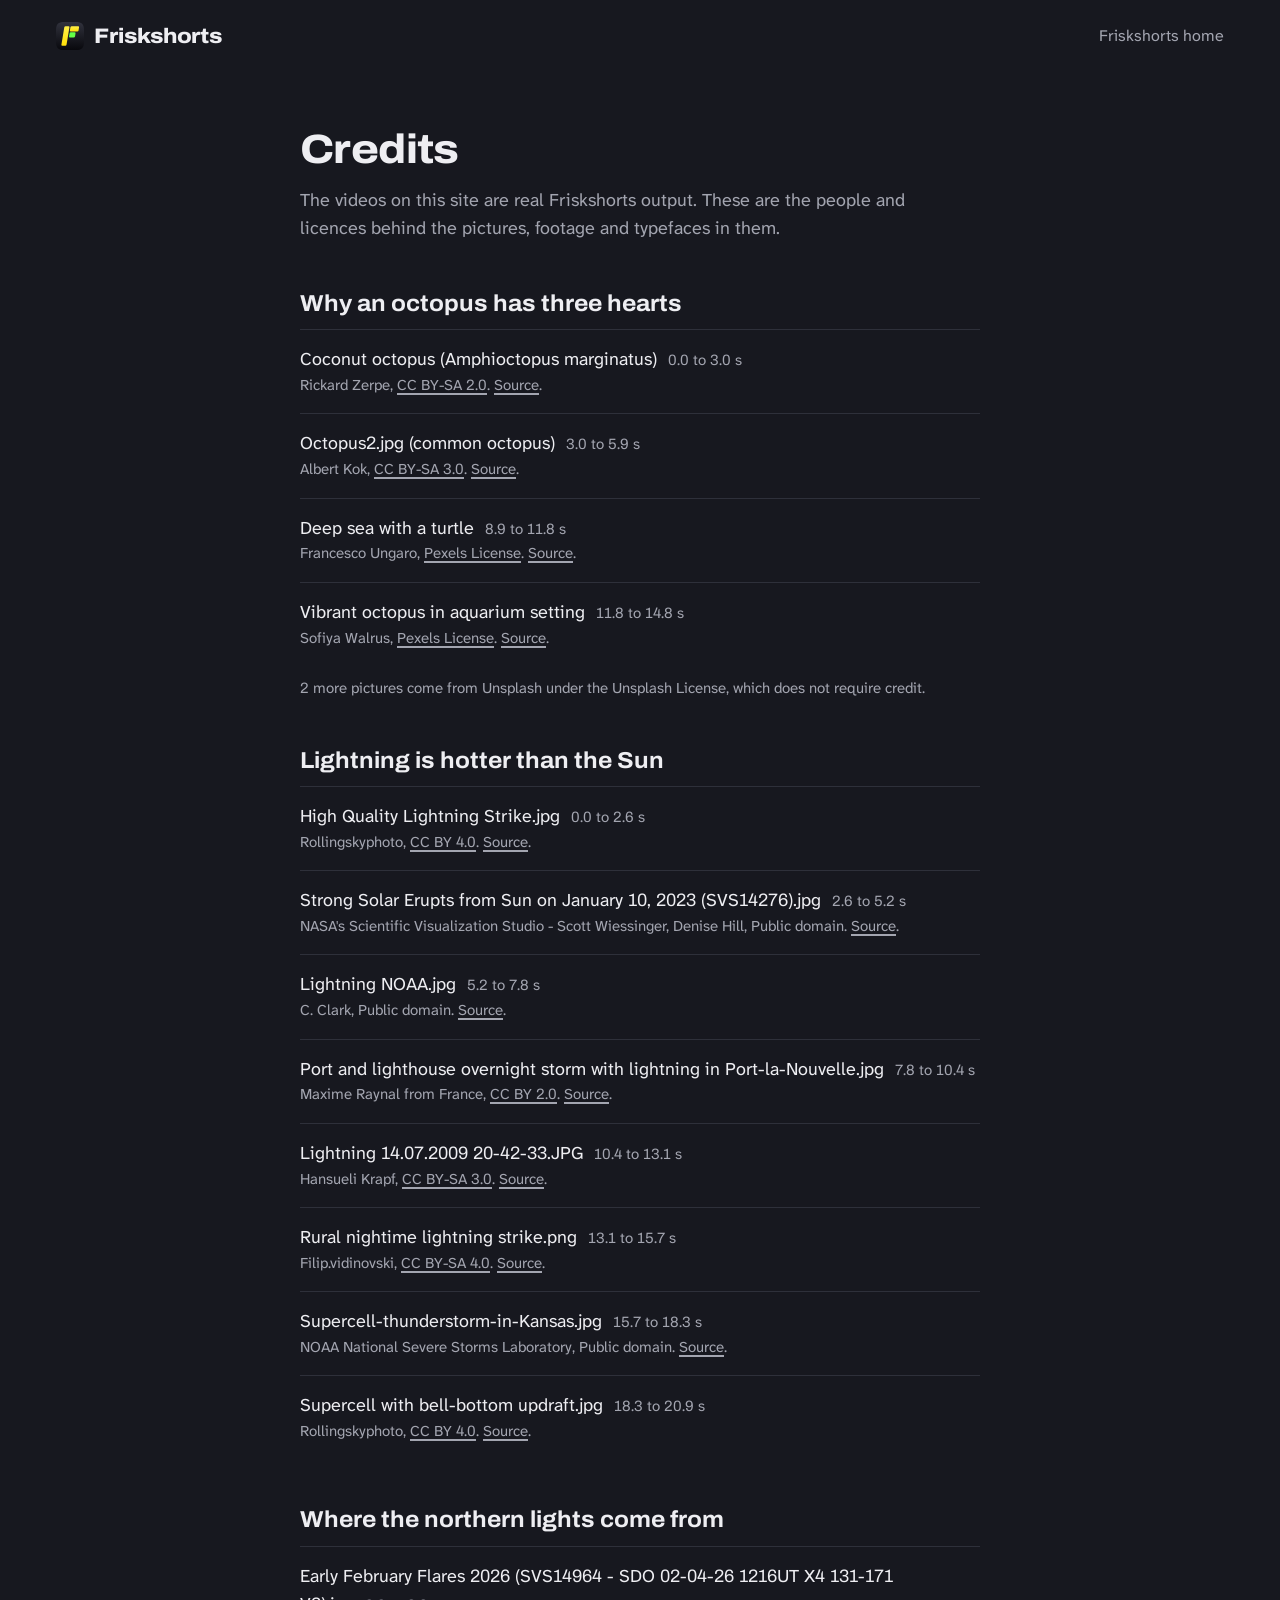
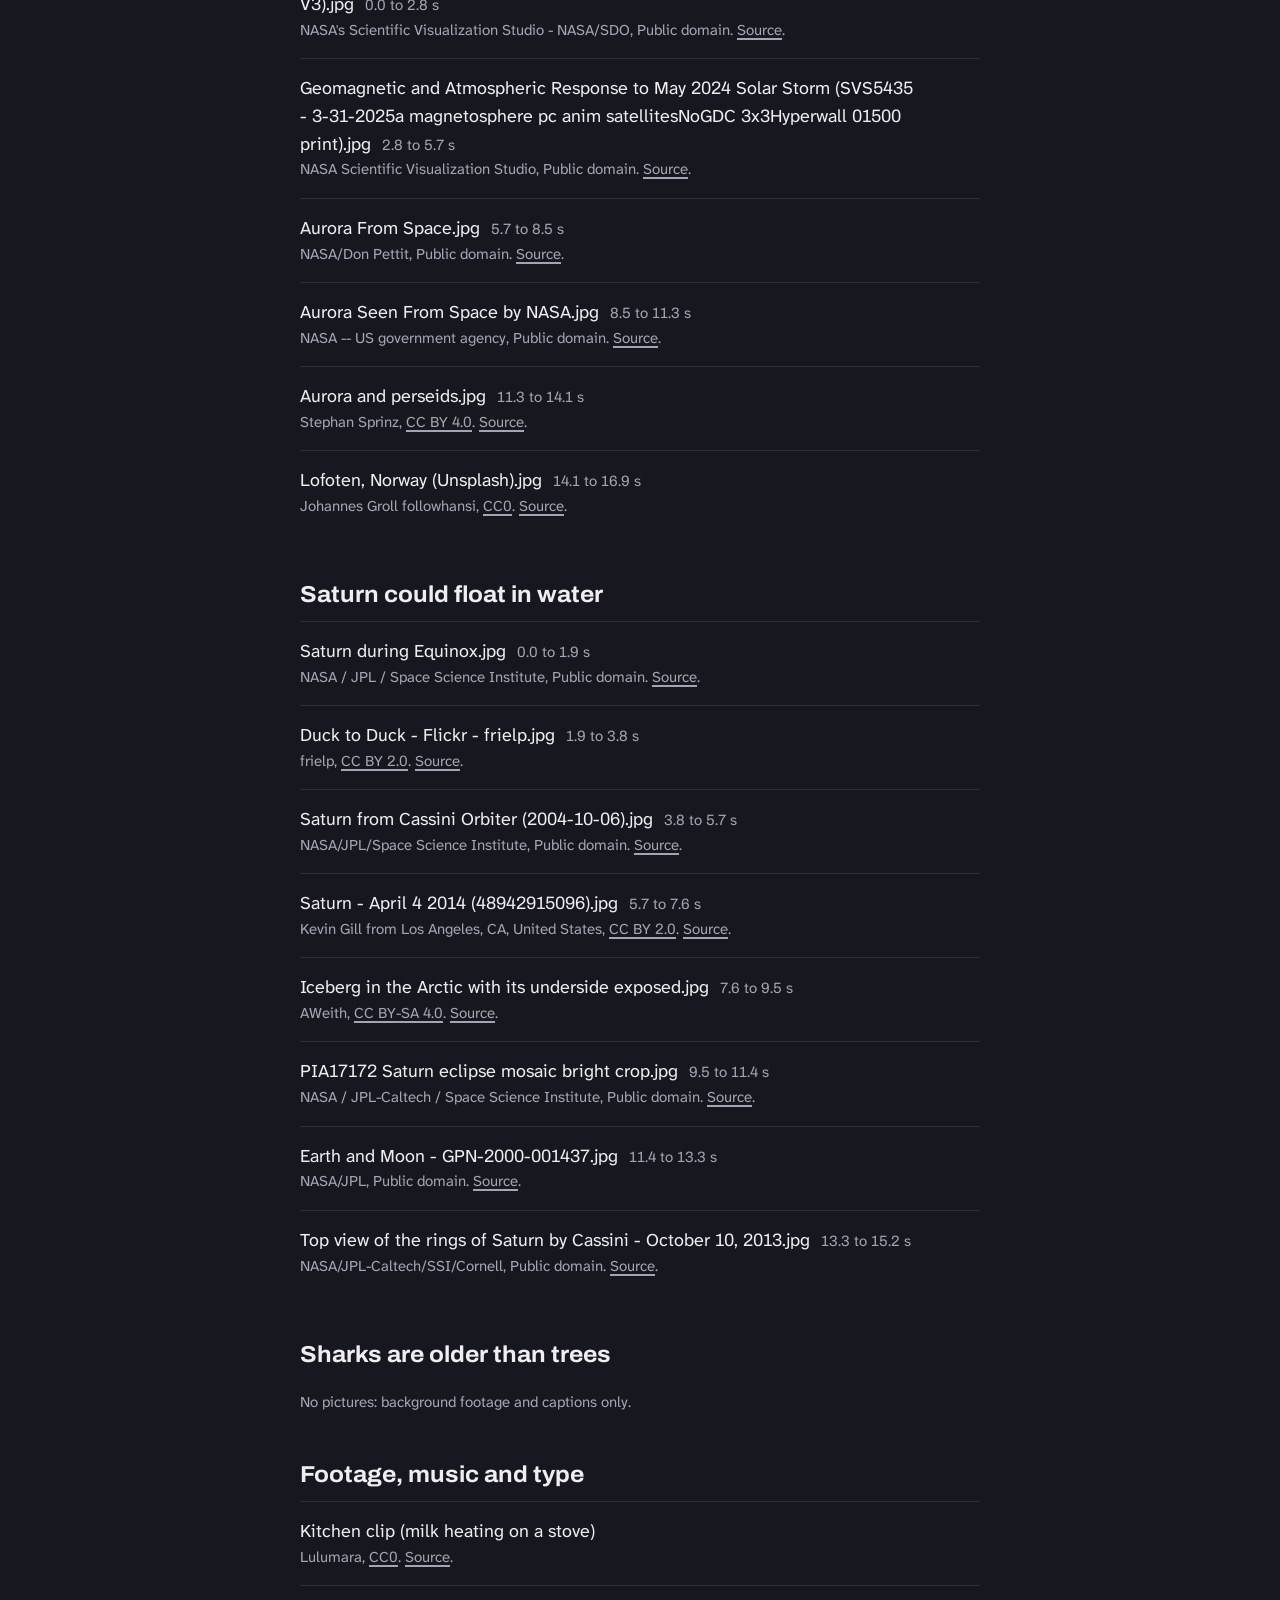
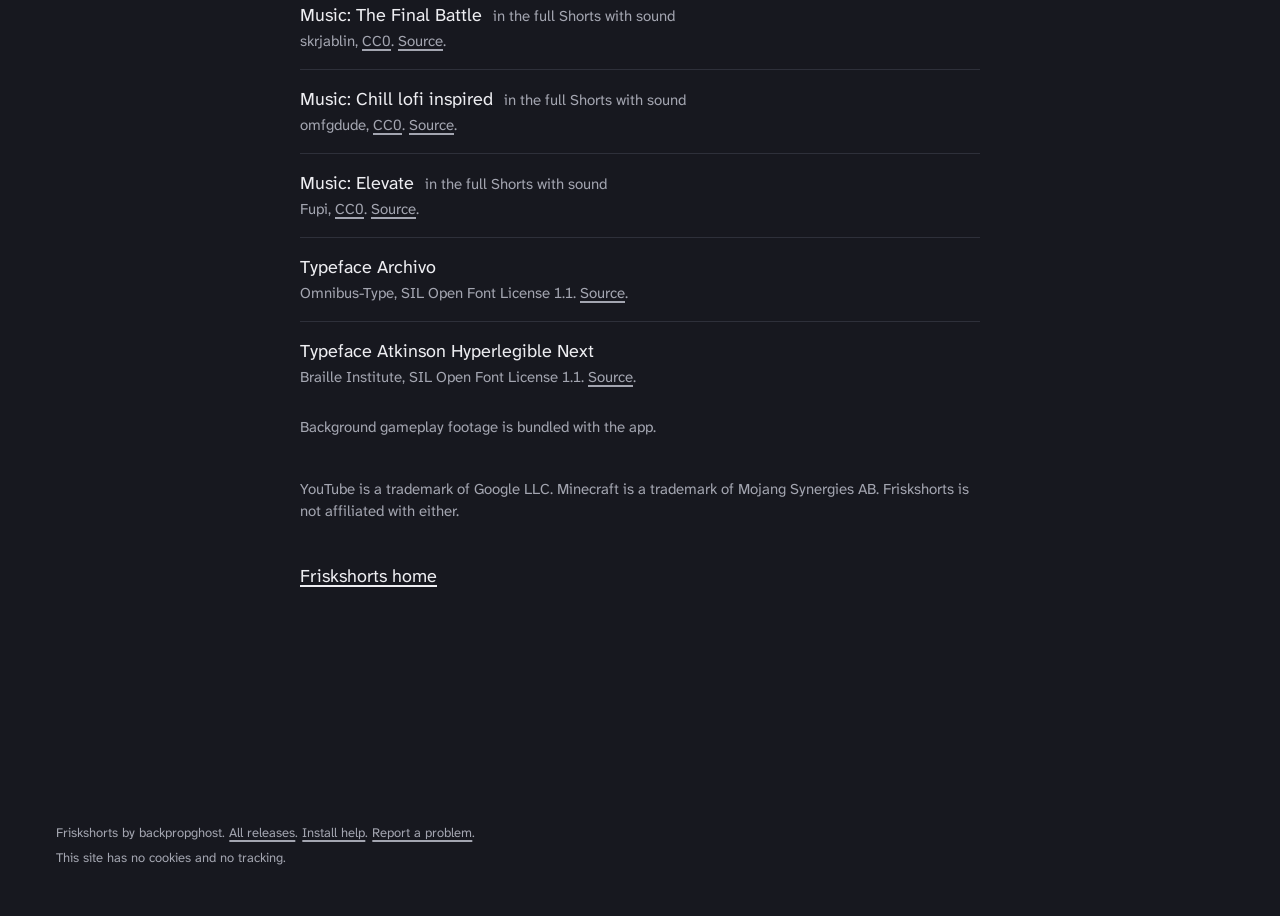
==== commit 4dfa07c6: "Site: licence-clean reel, credits from credits.json, web media in git Credits page is generated from" ====
--- a/site/credits/index.html
+++ b/site/credits/index.html
@@ -21,17 +21,72 @@
 <main class="inst credits" id="main">
   <h1 class="inst-h1">Credits</h1>
   <p class="inst-lede">The videos on this site are real Friskshorts output. These are the people and licences behind the pictures, footage and typefaces in them.</p>
-  <ul class="cr-list">
-      <li><p class="cr-what">Octopus Short, picture 1 (0.0 to 3.0 s)</p><p class="cr-who">Rickard Zerpe, <a href="https://creativecommons.org/licenses/by-sa/2.0/">CC BY-SA 2.0</a>. <a href="https://www.flickr.com/photos/krokodiver/15622968434/">Source</a>.</p></li>
-      <li><p class="cr-what">Octopus Short, picture 2 (3.0 to 5.9 s)</p><p class="cr-who">Albert Kok, <a href="https://creativecommons.org/licenses/by-sa/3.0">CC BY-SA 3.0</a>. <a href="https://commons.wikimedia.org/wiki/File:Octopus2.jpg">Source</a>.</p></li>
-      <li><p class="cr-what">Octopus Short, picture 4 (8.9 to 11.8 s)</p><p class="cr-who">Francesco Ungaro, <a href="https://www.pexels.com/license/">Pexels License</a>. <a href="https://www.pexels.com/photo/3410956/">Source</a>.</p></li>
-      <li><p class="cr-what">Octopus Short, picture 5 (11.8 to 14.8 s)</p><p class="cr-who">Sofiya Walrus, <a href="https://www.pexels.com/license/">Pexels License</a>. <a href="https://www.pexels.com/photo/vibrant-octopus-in-aquarium-setting-29999876/">Source</a>.</p></li>
-      <li><p class="cr-what">Your own video background (milk on a stove)</p><p class="cr-who">Wikimedia Commons, File:Milchkochen.webm, <a href="https://creativecommons.org/publicdomain/zero/1.0/">CC0</a>. <a href="https://commons.wikimedia.org/wiki/File:Milchkochen.webm">Source</a>.</p></li>
-      <li><p class="cr-what">Typeface Archivo</p><p class="cr-who">Omnibus-Type, <a href="../fonts/OFL-Archivo.txt">SIL Open Font License 1.1</a>. <a href="https://github.com/google/fonts/tree/main/ofl/archivo">Source</a>.</p></li>
-      <li><p class="cr-what">Typeface Atkinson Hyperlegible Next</p><p class="cr-who">Braille Institute, <a href="../fonts/OFL-AtkinsonHyperlegibleNext.txt">SIL Open Font License 1.1</a>. <a href="https://github.com/google/fonts/tree/main/ofl/atkinsonhyperlegiblenext">Source</a>.</p></li>
-  </ul>
-  <p class="cr-note small">2 more pictures in the octopus Short come from Unsplash under the Unsplash License, which does not require credit.</p>
-  <p class="cr-note small">Background gameplay footage is bundled with the app.</p>
+  <section class="cr-sec">
+    <h2 class="cr-h">Why an octopus has three hearts</h2>
+    <ul class="cr-list">
+      <li><p class="cr-what">Coconut octopus (Amphioctopus marginatus) <span class="cr-time">0.0 to 3.0 s</span></p><p class="cr-who">Rickard Zerpe, <a href="https://creativecommons.org/licenses/by-sa/2.0/">CC BY-SA 2.0</a>. <a href="https://www.flickr.com/photos/krokodiver/15622968434/">Source</a>.</p></li>
+      <li><p class="cr-what">Octopus2.jpg (common octopus) <span class="cr-time">3.0 to 5.9 s</span></p><p class="cr-who">Albert Kok, <a href="https://creativecommons.org/licenses/by-sa/3.0">CC BY-SA 3.0</a>. <a href="https://commons.wikimedia.org/wiki/File:Octopus2.jpg">Source</a>.</p></li>
+      <li><p class="cr-what">Deep sea with a turtle <span class="cr-time">8.9 to 11.8 s</span></p><p class="cr-who">Francesco Ungaro, <a href="https://www.pexels.com/license/">Pexels License</a>. <a href="https://www.pexels.com/photo/3410956/">Source</a>.</p></li>
+      <li><p class="cr-what">Vibrant octopus in aquarium setting <span class="cr-time">11.8 to 14.8 s</span></p><p class="cr-who">Sofiya Walrus, <a href="https://www.pexels.com/license/">Pexels License</a>. <a href="https://www.pexels.com/photo/vibrant-octopus-in-aquarium-setting-29999876/">Source</a>.</p></li>
+    </ul>
+    <p class="cr-note small">2 more pictures come from Unsplash under the Unsplash License, which does not require credit.</p>
+  </section>
+  <section class="cr-sec">
+    <h2 class="cr-h">Lightning is hotter than the Sun</h2>
+    <ul class="cr-list">
+      <li><p class="cr-what">High Quality Lightning Strike.jpg <span class="cr-time">0.0 to 2.6 s</span></p><p class="cr-who">Rollingskyphoto, <a href="https://creativecommons.org/licenses/by/4.0">CC BY 4.0</a>. <a href="https://commons.wikimedia.org/wiki/File:High_Quality_Lightning_Strike.jpg">Source</a>.</p></li>
+      <li><p class="cr-what">Strong Solar Erupts from Sun on January 10, 2023 (SVS14276).jpg <span class="cr-time">2.6 to 5.2 s</span></p><p class="cr-who">NASA&#x27;s Scientific Visualization Studio - Scott Wiessinger, Denise Hill, Public domain. <a href="https://commons.wikimedia.org/wiki/File:Strong_Solar_Erupts_from_Sun_on_January_10,_2023_(SVS14276).jpg">Source</a>.</p></li>
+      <li><p class="cr-what">Lightning NOAA.jpg <span class="cr-time">5.2 to 7.8 s</span></p><p class="cr-who">C. Clark, Public domain. <a href="https://commons.wikimedia.org/wiki/File:Lightning_NOAA.jpg">Source</a>.</p></li>
+      <li><p class="cr-what">Port and lighthouse overnight storm with lightning in Port-la-Nouvelle.jpg <span class="cr-time">7.8 to 10.4 s</span></p><p class="cr-who">Maxime Raynal from France, <a href="https://creativecommons.org/licenses/by/2.0">CC BY 2.0</a>. <a href="https://commons.wikimedia.org/wiki/File:Port_and_lighthouse_overnight_storm_with_lightning_in_Port-la-Nouvelle.jpg">Source</a>.</p></li>
+      <li><p class="cr-what">Lightning 14.07.2009 20-42-33.JPG <span class="cr-time">10.4 to 13.1 s</span></p><p class="cr-who">Hansueli Krapf, <a href="https://creativecommons.org/licenses/by-sa/3.0">CC BY-SA 3.0</a>. <a href="https://commons.wikimedia.org/wiki/File:Lightning_14.07.2009_20-42-33.JPG">Source</a>.</p></li>
+      <li><p class="cr-what">Rural nightime lightning strike.png <span class="cr-time">13.1 to 15.7 s</span></p><p class="cr-who">Filip.vidinovski, <a href="https://creativecommons.org/licenses/by-sa/4.0">CC BY-SA 4.0</a>. <a href="https://commons.wikimedia.org/wiki/File:Rural_nightime_lightning_strike.png">Source</a>.</p></li>
+      <li><p class="cr-what">Supercell-thunderstorm-in-Kansas.jpg <span class="cr-time">15.7 to 18.3 s</span></p><p class="cr-who">NOAA National Severe Storms Laboratory, Public domain. <a href="https://commons.wikimedia.org/wiki/File:Supercell-thunderstorm-in-Kansas.jpg">Source</a>.</p></li>
+      <li><p class="cr-what">Supercell with bell-bottom updraft.jpg <span class="cr-time">18.3 to 20.9 s</span></p><p class="cr-who">Rollingskyphoto, <a href="https://creativecommons.org/licenses/by/4.0">CC BY 4.0</a>. <a href="https://commons.wikimedia.org/wiki/File:Supercell_with_bell-bottom_updraft.jpg">Source</a>.</p></li>
+    </ul>
+  </section>
+  <section class="cr-sec">
+    <h2 class="cr-h">Where the northern lights come from</h2>
+    <ul class="cr-list">
+      <li><p class="cr-what">Early February Flares 2026 (SVS14964 - SDO 02-04-26 1216UT X4 131-171 V3).jpg <span class="cr-time">0.0 to 2.8 s</span></p><p class="cr-who">NASA&#x27;s Scientific Visualization Studio - NASA/SDO, Public domain. <a href="https://commons.wikimedia.org/wiki/File:Early_February_Flares_2026_(SVS14964_-_SDO_02-04-26_1216UT_X4_131-171_V3).jpg">Source</a>.</p></li>
+      <li><p class="cr-what">Geomagnetic and Atmospheric Response to May 2024 Solar Storm (SVS5435 - 3-31-2025a magnetosphere pc anim satellitesNoGDC 3x3Hyperwall 01500 print).jpg <span class="cr-time">2.8 to 5.7 s</span></p><p class="cr-who">NASA Scientific Visualization Studio, Public domain. <a href="https://commons.wikimedia.org/wiki/File:Geomagnetic_and_Atmospheric_Response_to_May_2024_Solar_Storm_(SVS5435_-_3-31-2025a_magnetosphere_pc_anim_satellitesNoGDC_3x3Hyperwall_01500_print).jpg">Source</a>.</p></li>
+      <li><p class="cr-what">Aurora From Space.jpg <span class="cr-time">5.7 to 8.5 s</span></p><p class="cr-who">NASA/Don Pettit, Public domain. <a href="https://commons.wikimedia.org/wiki/File:Aurora_From_Space.jpg">Source</a>.</p></li>
+      <li><p class="cr-what">Aurora Seen From Space by NASA.jpg <span class="cr-time">8.5 to 11.3 s</span></p><p class="cr-who">NASA -- US government agency, Public domain. <a href="https://commons.wikimedia.org/wiki/File:Aurora_Seen_From_Space_by_NASA.jpg">Source</a>.</p></li>
+      <li><p class="cr-what">Aurora and perseids.jpg <span class="cr-time">11.3 to 14.1 s</span></p><p class="cr-who">Stephan Sprinz, <a href="https://creativecommons.org/licenses/by/4.0">CC BY 4.0</a>. <a href="https://commons.wikimedia.org/wiki/File:Aurora_and_perseids.jpg">Source</a>.</p></li>
+      <li><p class="cr-what">Lofoten, Norway (Unsplash).jpg <span class="cr-time">14.1 to 16.9 s</span></p><p class="cr-who">Johannes Groll followhansi, <a href="http://creativecommons.org/publicdomain/zero/1.0/deed.en">CC0</a>. <a href="https://commons.wikimedia.org/wiki/File:Lofoten,_Norway_(Unsplash).jpg">Source</a>.</p></li>
+    </ul>
+  </section>
+  <section class="cr-sec">
+    <h2 class="cr-h">Saturn could float in water</h2>
+    <ul class="cr-list">
+      <li><p class="cr-what">Saturn during Equinox.jpg <span class="cr-time">0.0 to 1.9 s</span></p><p class="cr-who">NASA / JPL / Space Science Institute, Public domain. <a href="https://commons.wikimedia.org/wiki/File:Saturn_during_Equinox.jpg">Source</a>.</p></li>
+      <li><p class="cr-what">Duck to Duck - Flickr - frielp.jpg <span class="cr-time">1.9 to 3.8 s</span></p><p class="cr-who">frielp, <a href="https://creativecommons.org/licenses/by/2.0">CC BY 2.0</a>. <a href="https://commons.wikimedia.org/wiki/File:Duck_to_Duck_-_Flickr_-_frielp.jpg">Source</a>.</p></li>
+      <li><p class="cr-what">Saturn from Cassini Orbiter (2004-10-06).jpg <span class="cr-time">3.8 to 5.7 s</span></p><p class="cr-who">NASA/JPL/Space Science Institute, Public domain. <a href="https://commons.wikimedia.org/wiki/File:Saturn_from_Cassini_Orbiter_(2004-10-06).jpg">Source</a>.</p></li>
+      <li><p class="cr-what">Saturn - April 4 2014 (48942915096).jpg <span class="cr-time">5.7 to 7.6 s</span></p><p class="cr-who">Kevin Gill from Los Angeles, CA, United States, <a href="https://creativecommons.org/licenses/by/2.0">CC BY 2.0</a>. <a href="https://commons.wikimedia.org/wiki/File:Saturn_-_April_4_2014_(48942915096).jpg">Source</a>.</p></li>
+      <li><p class="cr-what">Iceberg in the Arctic with its underside exposed.jpg <span class="cr-time">7.6 to 9.5 s</span></p><p class="cr-who">AWeith, <a href="https://creativecommons.org/licenses/by-sa/4.0">CC BY-SA 4.0</a>. <a href="https://commons.wikimedia.org/wiki/File:Iceberg_in_the_Arctic_with_its_underside_exposed.jpg">Source</a>.</p></li>
+      <li><p class="cr-what">PIA17172 Saturn eclipse mosaic bright crop.jpg <span class="cr-time">9.5 to 11.4 s</span></p><p class="cr-who">NASA / JPL-Caltech / Space Science Institute, Public domain. <a href="https://commons.wikimedia.org/wiki/File:PIA17172_Saturn_eclipse_mosaic_bright_crop.jpg">Source</a>.</p></li>
+      <li><p class="cr-what">Earth and Moon - GPN-2000-001437.jpg <span class="cr-time">11.4 to 13.3 s</span></p><p class="cr-who">NASA/JPL, Public domain. <a href="https://commons.wikimedia.org/wiki/File:Earth_and_Moon_-_GPN-2000-001437.jpg">Source</a>.</p></li>
+      <li><p class="cr-what">Top view of the rings of Saturn by Cassini - October 10, 2013.jpg <span class="cr-time">13.3 to 15.2 s</span></p><p class="cr-who">NASA/JPL-Caltech/SSI/Cornell, Public domain. <a href="https://commons.wikimedia.org/wiki/File:Top_view_of_the_rings_of_Saturn_by_Cassini_-_October_10,_2013.jpg">Source</a>.</p></li>
+    </ul>
+  </section>
+  <section class="cr-sec">
+    <h2 class="cr-h">Sharks are older than trees</h2>
+    <ul class="cr-list">
+
+    </ul>
+    <p class="cr-note small">No pictures: background footage and captions only.</p>
+  </section>
+  <section class="cr-sec">
+    <h2 class="cr-h">Footage, music and type</h2>
+    <ul class="cr-list">
+      <li><p class="cr-what">Kitchen clip (milk heating on a stove)</p><p class="cr-who">Lulumara, <a href="https://creativecommons.org/publicdomain/zero/1.0/">CC0</a>. <a href="https://commons.wikimedia.org/wiki/File:Milchkochen.webm">Source</a>.</p></li>
+      <li><p class="cr-what">Music: The Final Battle <span class="cr-time">in the full Shorts with sound</span></p><p class="cr-who">skrjablin, <a href="https://creativecommons.org/publicdomain/zero/1.0/">CC0</a>. <a href="https://opengameart.org/content/the-final-battle">Source</a>.</p></li>
+      <li><p class="cr-what">Music: Chill lofi inspired <span class="cr-time">in the full Shorts with sound</span></p><p class="cr-who">omfgdude, <a href="https://creativecommons.org/publicdomain/zero/1.0/">CC0</a>. <a href="https://opengameart.org/content/chill-lofi-inspired">Source</a>.</p></li>
+      <li><p class="cr-what">Music: Elevate <span class="cr-time">in the full Shorts with sound</span></p><p class="cr-who">Fupi, <a href="https://creativecommons.org/publicdomain/zero/1.0/">CC0</a>. <a href="https://opengameart.org/content/elevate-instrument-tracks">Source</a>.</p></li>
+      <li><p class="cr-what">Typeface Archivo</p><p class="cr-who">Omnibus-Type, SIL Open Font License 1.1. <a href="https://github.com/google/fonts/tree/main/ofl/archivo">Source</a>.</p></li>
+      <li><p class="cr-what">Typeface Atkinson Hyperlegible Next</p><p class="cr-who">Braille Institute, SIL Open Font License 1.1. <a href="https://github.com/google/fonts/tree/main/ofl/atkinsonhyperlegiblenext">Source</a>.</p></li>
+    </ul>
+    <p class="cr-note small">Background gameplay footage is bundled with the app.</p>
+  </section>
   <p class="cr-note small">YouTube is a trademark of Google LLC. Minecraft is a trademark of Mojang Synergies AB. Friskshorts is not affiliated with either.</p>
   <p class="inst-back"><a href="../">Friskshorts home</a></p>
 </main>
--- a/site/css/site.css
+++ b/site/css/site.css
@@ -848,3 +848,11 @@
 @layer components {
   .dl-anyway { color: inherit; font-size: var(--fs-small); text-decoration: underline; text-decoration-thickness: 1.5px; text-underline-offset: 3px; padding-block: 10px; }
 }
+@layer components {
+  .cr-sec { margin-top: 48px; }
+  .cr-h { font: 700 var(--fs-h3)/1.15 var(--f-cap); font-stretch: 106%; margin-bottom: 8px; }
+  .cr-sec .cr-list { margin-top: 12px; }
+  .cr-time { color: var(--muted); font-size: var(--fs-small); margin-left: 6px; white-space: nowrap; }
+  .cr-what { overflow-wrap: anywhere; }
+  .cr-sec .cr-note { margin-top: 12px; }
+}
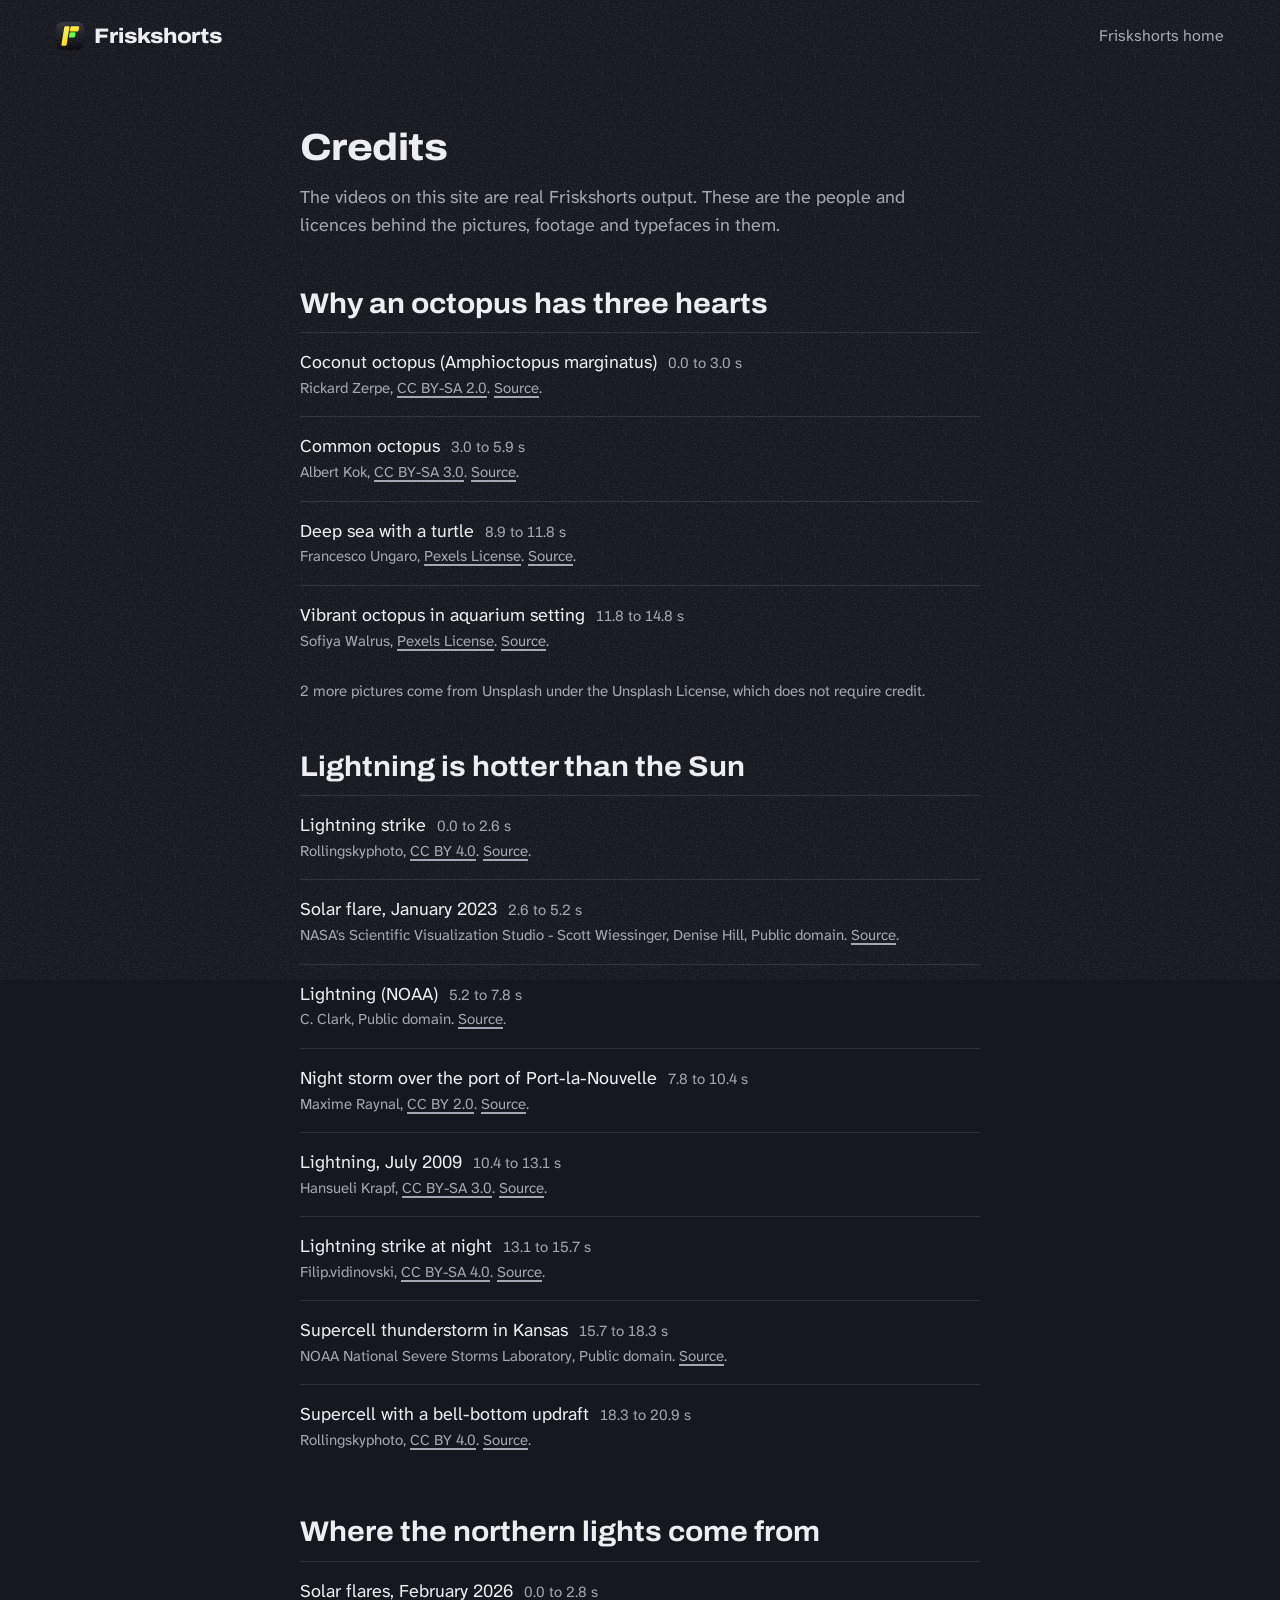
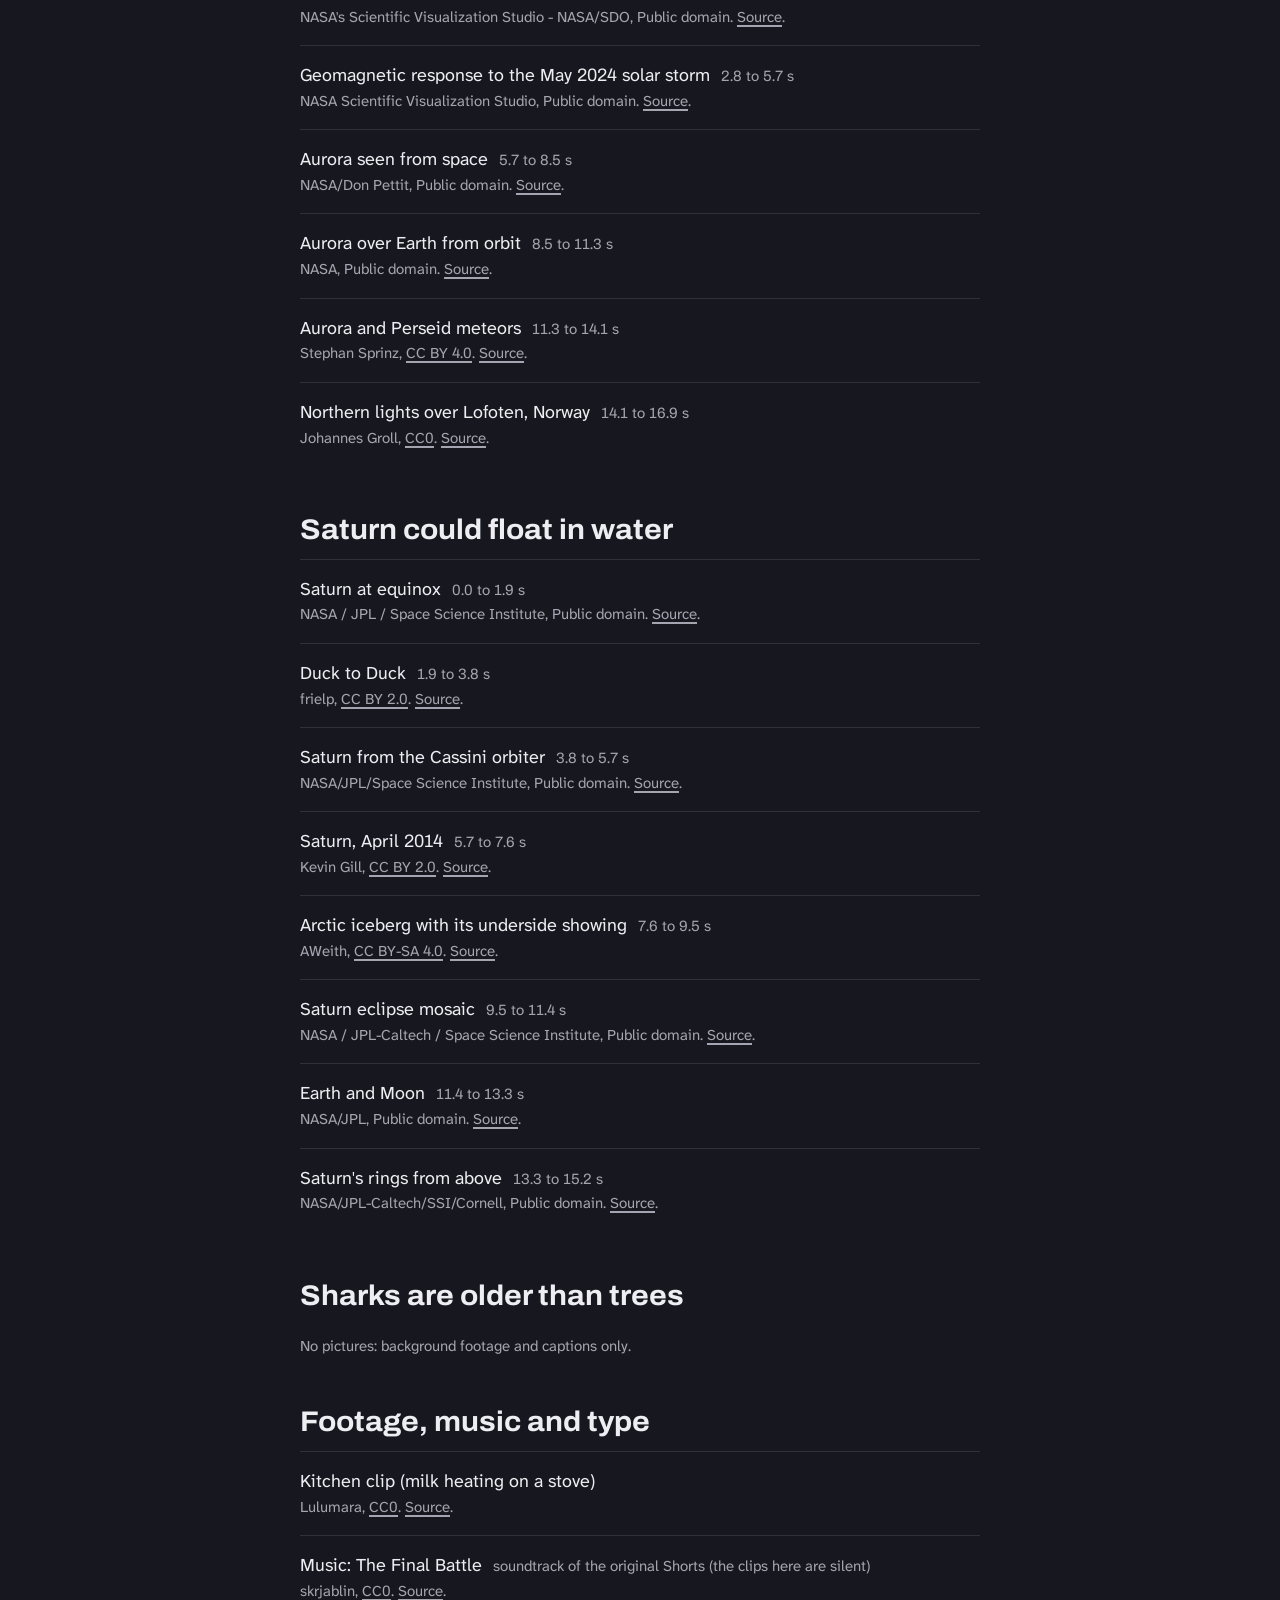
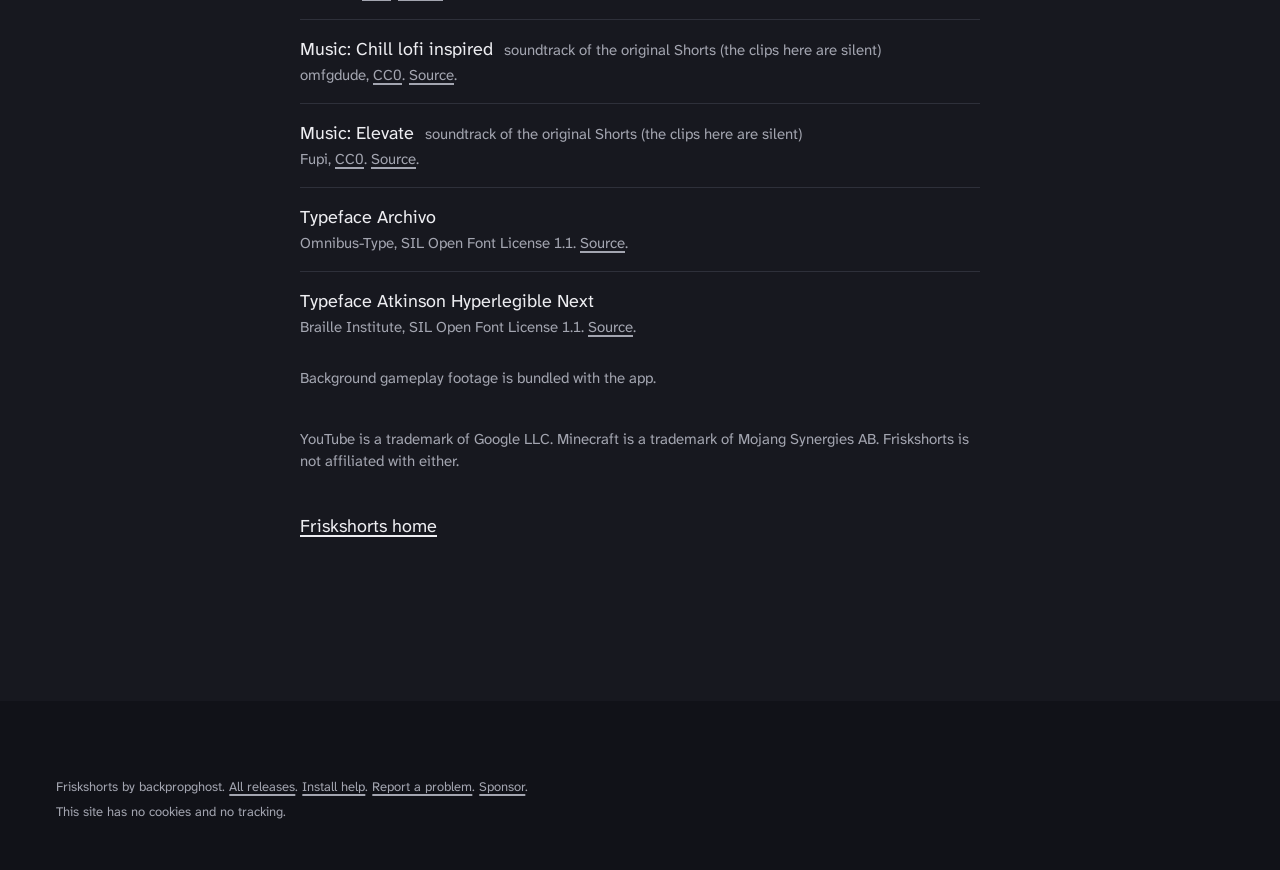
==== commit 721876d6: "Site v3: proportions, canvas material, GitHub Sponsors - Hero: frame centred under the nav with a 5s" ====
--- a/site/credits/index.html
+++ b/site/credits/index.html
@@ -1,5 +1,5 @@
 <!doctype html>
-<html lang="en" class="no-js" data-sponsors="pending">
+<html lang="en" class="no-js">
 <head>
 <meta charset="utf-8">
 <meta name="viewport" content="width=device-width, initial-scale=1, viewport-fit=cover">
@@ -25,7 +25,7 @@
     <h2 class="cr-h">Why an octopus has three hearts</h2>
     <ul class="cr-list">
       <li><p class="cr-what">Coconut octopus (Amphioctopus marginatus) <span class="cr-time">0.0 to 3.0 s</span></p><p class="cr-who">Rickard Zerpe, <a href="https://creativecommons.org/licenses/by-sa/2.0/">CC BY-SA 2.0</a>. <a href="https://www.flickr.com/photos/krokodiver/15622968434/">Source</a>.</p></li>
-      <li><p class="cr-what">Octopus2.jpg (common octopus) <span class="cr-time">3.0 to 5.9 s</span></p><p class="cr-who">Albert Kok, <a href="https://creativecommons.org/licenses/by-sa/3.0">CC BY-SA 3.0</a>. <a href="https://commons.wikimedia.org/wiki/File:Octopus2.jpg">Source</a>.</p></li>
+      <li><p class="cr-what">Common octopus <span class="cr-time">3.0 to 5.9 s</span></p><p class="cr-who">Albert Kok, <a href="https://creativecommons.org/licenses/by-sa/3.0">CC BY-SA 3.0</a>. <a href="https://commons.wikimedia.org/wiki/File:Octopus2.jpg">Source</a>.</p></li>
       <li><p class="cr-what">Deep sea with a turtle <span class="cr-time">8.9 to 11.8 s</span></p><p class="cr-who">Francesco Ungaro, <a href="https://www.pexels.com/license/">Pexels License</a>. <a href="https://www.pexels.com/photo/3410956/">Source</a>.</p></li>
       <li><p class="cr-what">Vibrant octopus in aquarium setting <span class="cr-time">11.8 to 14.8 s</span></p><p class="cr-who">Sofiya Walrus, <a href="https://www.pexels.com/license/">Pexels License</a>. <a href="https://www.pexels.com/photo/vibrant-octopus-in-aquarium-setting-29999876/">Source</a>.</p></li>
     </ul>
@@ -34,38 +34,38 @@
   <section class="cr-sec">
     <h2 class="cr-h">Lightning is hotter than the Sun</h2>
     <ul class="cr-list">
-      <li><p class="cr-what">High Quality Lightning Strike.jpg <span class="cr-time">0.0 to 2.6 s</span></p><p class="cr-who">Rollingskyphoto, <a href="https://creativecommons.org/licenses/by/4.0">CC BY 4.0</a>. <a href="https://commons.wikimedia.org/wiki/File:High_Quality_Lightning_Strike.jpg">Source</a>.</p></li>
-      <li><p class="cr-what">Strong Solar Erupts from Sun on January 10, 2023 (SVS14276).jpg <span class="cr-time">2.6 to 5.2 s</span></p><p class="cr-who">NASA&#x27;s Scientific Visualization Studio - Scott Wiessinger, Denise Hill, Public domain. <a href="https://commons.wikimedia.org/wiki/File:Strong_Solar_Erupts_from_Sun_on_January_10,_2023_(SVS14276).jpg">Source</a>.</p></li>
-      <li><p class="cr-what">Lightning NOAA.jpg <span class="cr-time">5.2 to 7.8 s</span></p><p class="cr-who">C. Clark, Public domain. <a href="https://commons.wikimedia.org/wiki/File:Lightning_NOAA.jpg">Source</a>.</p></li>
-      <li><p class="cr-what">Port and lighthouse overnight storm with lightning in Port-la-Nouvelle.jpg <span class="cr-time">7.8 to 10.4 s</span></p><p class="cr-who">Maxime Raynal from France, <a href="https://creativecommons.org/licenses/by/2.0">CC BY 2.0</a>. <a href="https://commons.wikimedia.org/wiki/File:Port_and_lighthouse_overnight_storm_with_lightning_in_Port-la-Nouvelle.jpg">Source</a>.</p></li>
-      <li><p class="cr-what">Lightning 14.07.2009 20-42-33.JPG <span class="cr-time">10.4 to 13.1 s</span></p><p class="cr-who">Hansueli Krapf, <a href="https://creativecommons.org/licenses/by-sa/3.0">CC BY-SA 3.0</a>. <a href="https://commons.wikimedia.org/wiki/File:Lightning_14.07.2009_20-42-33.JPG">Source</a>.</p></li>
-      <li><p class="cr-what">Rural nightime lightning strike.png <span class="cr-time">13.1 to 15.7 s</span></p><p class="cr-who">Filip.vidinovski, <a href="https://creativecommons.org/licenses/by-sa/4.0">CC BY-SA 4.0</a>. <a href="https://commons.wikimedia.org/wiki/File:Rural_nightime_lightning_strike.png">Source</a>.</p></li>
-      <li><p class="cr-what">Supercell-thunderstorm-in-Kansas.jpg <span class="cr-time">15.7 to 18.3 s</span></p><p class="cr-who">NOAA National Severe Storms Laboratory, Public domain. <a href="https://commons.wikimedia.org/wiki/File:Supercell-thunderstorm-in-Kansas.jpg">Source</a>.</p></li>
-      <li><p class="cr-what">Supercell with bell-bottom updraft.jpg <span class="cr-time">18.3 to 20.9 s</span></p><p class="cr-who">Rollingskyphoto, <a href="https://creativecommons.org/licenses/by/4.0">CC BY 4.0</a>. <a href="https://commons.wikimedia.org/wiki/File:Supercell_with_bell-bottom_updraft.jpg">Source</a>.</p></li>
+      <li><p class="cr-what">Lightning strike <span class="cr-time">0.0 to 2.6 s</span></p><p class="cr-who">Rollingskyphoto, <a href="https://creativecommons.org/licenses/by/4.0">CC BY 4.0</a>. <a href="https://commons.wikimedia.org/wiki/File:High_Quality_Lightning_Strike.jpg">Source</a>.</p></li>
+      <li><p class="cr-what">Solar flare, January 2023 <span class="cr-time">2.6 to 5.2 s</span></p><p class="cr-who">NASA&#x27;s Scientific Visualization Studio - Scott Wiessinger, Denise Hill, Public domain. <a href="https://commons.wikimedia.org/wiki/File:Strong_Solar_Erupts_from_Sun_on_January_10,_2023_(SVS14276).jpg">Source</a>.</p></li>
+      <li><p class="cr-what">Lightning (NOAA) <span class="cr-time">5.2 to 7.8 s</span></p><p class="cr-who">C. Clark, Public domain. <a href="https://commons.wikimedia.org/wiki/File:Lightning_NOAA.jpg">Source</a>.</p></li>
+      <li><p class="cr-what">Night storm over the port of Port-la-Nouvelle <span class="cr-time">7.8 to 10.4 s</span></p><p class="cr-who">Maxime Raynal, <a href="https://creativecommons.org/licenses/by/2.0">CC BY 2.0</a>. <a href="https://commons.wikimedia.org/wiki/File:Port_and_lighthouse_overnight_storm_with_lightning_in_Port-la-Nouvelle.jpg">Source</a>.</p></li>
+      <li><p class="cr-what">Lightning, July 2009 <span class="cr-time">10.4 to 13.1 s</span></p><p class="cr-who">Hansueli Krapf, <a href="https://creativecommons.org/licenses/by-sa/3.0">CC BY-SA 3.0</a>. <a href="https://commons.wikimedia.org/wiki/File:Lightning_14.07.2009_20-42-33.JPG">Source</a>.</p></li>
+      <li><p class="cr-what">Lightning strike at night <span class="cr-time">13.1 to 15.7 s</span></p><p class="cr-who">Filip.vidinovski, <a href="https://creativecommons.org/licenses/by-sa/4.0">CC BY-SA 4.0</a>. <a href="https://commons.wikimedia.org/wiki/File:Rural_nightime_lightning_strike.png">Source</a>.</p></li>
+      <li><p class="cr-what">Supercell thunderstorm in Kansas <span class="cr-time">15.7 to 18.3 s</span></p><p class="cr-who">NOAA National Severe Storms Laboratory, Public domain. <a href="https://commons.wikimedia.org/wiki/File:Supercell-thunderstorm-in-Kansas.jpg">Source</a>.</p></li>
+      <li><p class="cr-what">Supercell with a bell-bottom updraft <span class="cr-time">18.3 to 20.9 s</span></p><p class="cr-who">Rollingskyphoto, <a href="https://creativecommons.org/licenses/by/4.0">CC BY 4.0</a>. <a href="https://commons.wikimedia.org/wiki/File:Supercell_with_bell-bottom_updraft.jpg">Source</a>.</p></li>
     </ul>
   </section>
   <section class="cr-sec">
     <h2 class="cr-h">Where the northern lights come from</h2>
     <ul class="cr-list">
-      <li><p class="cr-what">Early February Flares 2026 (SVS14964 - SDO 02-04-26 1216UT X4 131-171 V3).jpg <span class="cr-time">0.0 to 2.8 s</span></p><p class="cr-who">NASA&#x27;s Scientific Visualization Studio - NASA/SDO, Public domain. <a href="https://commons.wikimedia.org/wiki/File:Early_February_Flares_2026_(SVS14964_-_SDO_02-04-26_1216UT_X4_131-171_V3).jpg">Source</a>.</p></li>
-      <li><p class="cr-what">Geomagnetic and Atmospheric Response to May 2024 Solar Storm (SVS5435 - 3-31-2025a magnetosphere pc anim satellitesNoGDC 3x3Hyperwall 01500 print).jpg <span class="cr-time">2.8 to 5.7 s</span></p><p class="cr-who">NASA Scientific Visualization Studio, Public domain. <a href="https://commons.wikimedia.org/wiki/File:Geomagnetic_and_Atmospheric_Response_to_May_2024_Solar_Storm_(SVS5435_-_3-31-2025a_magnetosphere_pc_anim_satellitesNoGDC_3x3Hyperwall_01500_print).jpg">Source</a>.</p></li>
-      <li><p class="cr-what">Aurora From Space.jpg <span class="cr-time">5.7 to 8.5 s</span></p><p class="cr-who">NASA/Don Pettit, Public domain. <a href="https://commons.wikimedia.org/wiki/File:Aurora_From_Space.jpg">Source</a>.</p></li>
-      <li><p class="cr-what">Aurora Seen From Space by NASA.jpg <span class="cr-time">8.5 to 11.3 s</span></p><p class="cr-who">NASA -- US government agency, Public domain. <a href="https://commons.wikimedia.org/wiki/File:Aurora_Seen_From_Space_by_NASA.jpg">Source</a>.</p></li>
-      <li><p class="cr-what">Aurora and perseids.jpg <span class="cr-time">11.3 to 14.1 s</span></p><p class="cr-who">Stephan Sprinz, <a href="https://creativecommons.org/licenses/by/4.0">CC BY 4.0</a>. <a href="https://commons.wikimedia.org/wiki/File:Aurora_and_perseids.jpg">Source</a>.</p></li>
-      <li><p class="cr-what">Lofoten, Norway (Unsplash).jpg <span class="cr-time">14.1 to 16.9 s</span></p><p class="cr-who">Johannes Groll followhansi, <a href="http://creativecommons.org/publicdomain/zero/1.0/deed.en">CC0</a>. <a href="https://commons.wikimedia.org/wiki/File:Lofoten,_Norway_(Unsplash).jpg">Source</a>.</p></li>
+      <li><p class="cr-what">Solar flares, February 2026 <span class="cr-time">0.0 to 2.8 s</span></p><p class="cr-who">NASA&#x27;s Scientific Visualization Studio - NASA/SDO, Public domain. <a href="https://commons.wikimedia.org/wiki/File:Early_February_Flares_2026_(SVS14964_-_SDO_02-04-26_1216UT_X4_131-171_V3).jpg">Source</a>.</p></li>
+      <li><p class="cr-what">Geomagnetic response to the May 2024 solar storm <span class="cr-time">2.8 to 5.7 s</span></p><p class="cr-who">NASA Scientific Visualization Studio, Public domain. <a href="https://commons.wikimedia.org/wiki/File:Geomagnetic_and_Atmospheric_Response_to_May_2024_Solar_Storm_(SVS5435_-_3-31-2025a_magnetosphere_pc_anim_satellitesNoGDC_3x3Hyperwall_01500_print).jpg">Source</a>.</p></li>
+      <li><p class="cr-what">Aurora seen from space <span class="cr-time">5.7 to 8.5 s</span></p><p class="cr-who">NASA/Don Pettit, Public domain. <a href="https://commons.wikimedia.org/wiki/File:Aurora_From_Space.jpg">Source</a>.</p></li>
+      <li><p class="cr-what">Aurora over Earth from orbit <span class="cr-time">8.5 to 11.3 s</span></p><p class="cr-who">NASA, Public domain. <a href="https://commons.wikimedia.org/wiki/File:Aurora_Seen_From_Space_by_NASA.jpg">Source</a>.</p></li>
+      <li><p class="cr-what">Aurora and Perseid meteors <span class="cr-time">11.3 to 14.1 s</span></p><p class="cr-who">Stephan Sprinz, <a href="https://creativecommons.org/licenses/by/4.0">CC BY 4.0</a>. <a href="https://commons.wikimedia.org/wiki/File:Aurora_and_perseids.jpg">Source</a>.</p></li>
+      <li><p class="cr-what">Northern lights over Lofoten, Norway <span class="cr-time">14.1 to 16.9 s</span></p><p class="cr-who">Johannes Groll, <a href="http://creativecommons.org/publicdomain/zero/1.0/deed.en">CC0</a>. <a href="https://commons.wikimedia.org/wiki/File:Lofoten,_Norway_(Unsplash).jpg">Source</a>.</p></li>
     </ul>
   </section>
   <section class="cr-sec">
     <h2 class="cr-h">Saturn could float in water</h2>
     <ul class="cr-list">
-      <li><p class="cr-what">Saturn during Equinox.jpg <span class="cr-time">0.0 to 1.9 s</span></p><p class="cr-who">NASA / JPL / Space Science Institute, Public domain. <a href="https://commons.wikimedia.org/wiki/File:Saturn_during_Equinox.jpg">Source</a>.</p></li>
-      <li><p class="cr-what">Duck to Duck - Flickr - frielp.jpg <span class="cr-time">1.9 to 3.8 s</span></p><p class="cr-who">frielp, <a href="https://creativecommons.org/licenses/by/2.0">CC BY 2.0</a>. <a href="https://commons.wikimedia.org/wiki/File:Duck_to_Duck_-_Flickr_-_frielp.jpg">Source</a>.</p></li>
-      <li><p class="cr-what">Saturn from Cassini Orbiter (2004-10-06).jpg <span class="cr-time">3.8 to 5.7 s</span></p><p class="cr-who">NASA/JPL/Space Science Institute, Public domain. <a href="https://commons.wikimedia.org/wiki/File:Saturn_from_Cassini_Orbiter_(2004-10-06).jpg">Source</a>.</p></li>
-      <li><p class="cr-what">Saturn - April 4 2014 (48942915096).jpg <span class="cr-time">5.7 to 7.6 s</span></p><p class="cr-who">Kevin Gill from Los Angeles, CA, United States, <a href="https://creativecommons.org/licenses/by/2.0">CC BY 2.0</a>. <a href="https://commons.wikimedia.org/wiki/File:Saturn_-_April_4_2014_(48942915096).jpg">Source</a>.</p></li>
-      <li><p class="cr-what">Iceberg in the Arctic with its underside exposed.jpg <span class="cr-time">7.6 to 9.5 s</span></p><p class="cr-who">AWeith, <a href="https://creativecommons.org/licenses/by-sa/4.0">CC BY-SA 4.0</a>. <a href="https://commons.wikimedia.org/wiki/File:Iceberg_in_the_Arctic_with_its_underside_exposed.jpg">Source</a>.</p></li>
-      <li><p class="cr-what">PIA17172 Saturn eclipse mosaic bright crop.jpg <span class="cr-time">9.5 to 11.4 s</span></p><p class="cr-who">NASA / JPL-Caltech / Space Science Institute, Public domain. <a href="https://commons.wikimedia.org/wiki/File:PIA17172_Saturn_eclipse_mosaic_bright_crop.jpg">Source</a>.</p></li>
-      <li><p class="cr-what">Earth and Moon - GPN-2000-001437.jpg <span class="cr-time">11.4 to 13.3 s</span></p><p class="cr-who">NASA/JPL, Public domain. <a href="https://commons.wikimedia.org/wiki/File:Earth_and_Moon_-_GPN-2000-001437.jpg">Source</a>.</p></li>
-      <li><p class="cr-what">Top view of the rings of Saturn by Cassini - October 10, 2013.jpg <span class="cr-time">13.3 to 15.2 s</span></p><p class="cr-who">NASA/JPL-Caltech/SSI/Cornell, Public domain. <a href="https://commons.wikimedia.org/wiki/File:Top_view_of_the_rings_of_Saturn_by_Cassini_-_October_10,_2013.jpg">Source</a>.</p></li>
+      <li><p class="cr-what">Saturn at equinox <span class="cr-time">0.0 to 1.9 s</span></p><p class="cr-who">NASA / JPL / Space Science Institute, Public domain. <a href="https://commons.wikimedia.org/wiki/File:Saturn_during_Equinox.jpg">Source</a>.</p></li>
+      <li><p class="cr-what">Duck to Duck <span class="cr-time">1.9 to 3.8 s</span></p><p class="cr-who">frielp, <a href="https://creativecommons.org/licenses/by/2.0">CC BY 2.0</a>. <a href="https://commons.wikimedia.org/wiki/File:Duck_to_Duck_-_Flickr_-_frielp.jpg">Source</a>.</p></li>
+      <li><p class="cr-what">Saturn from the Cassini orbiter <span class="cr-time">3.8 to 5.7 s</span></p><p class="cr-who">NASA/JPL/Space Science Institute, Public domain. <a href="https://commons.wikimedia.org/wiki/File:Saturn_from_Cassini_Orbiter_(2004-10-06).jpg">Source</a>.</p></li>
+      <li><p class="cr-what">Saturn, April 2014 <span class="cr-time">5.7 to 7.6 s</span></p><p class="cr-who">Kevin Gill, <a href="https://creativecommons.org/licenses/by/2.0">CC BY 2.0</a>. <a href="https://commons.wikimedia.org/wiki/File:Saturn_-_April_4_2014_(48942915096).jpg">Source</a>.</p></li>
+      <li><p class="cr-what">Arctic iceberg with its underside showing <span class="cr-time">7.6 to 9.5 s</span></p><p class="cr-who">AWeith, <a href="https://creativecommons.org/licenses/by-sa/4.0">CC BY-SA 4.0</a>. <a href="https://commons.wikimedia.org/wiki/File:Iceberg_in_the_Arctic_with_its_underside_exposed.jpg">Source</a>.</p></li>
+      <li><p class="cr-what">Saturn eclipse mosaic <span class="cr-time">9.5 to 11.4 s</span></p><p class="cr-who">NASA / JPL-Caltech / Space Science Institute, Public domain. <a href="https://commons.wikimedia.org/wiki/File:PIA17172_Saturn_eclipse_mosaic_bright_crop.jpg">Source</a>.</p></li>
+      <li><p class="cr-what">Earth and Moon <span class="cr-time">11.4 to 13.3 s</span></p><p class="cr-who">NASA/JPL, Public domain. <a href="https://commons.wikimedia.org/wiki/File:Earth_and_Moon_-_GPN-2000-001437.jpg">Source</a>.</p></li>
+      <li><p class="cr-what">Saturn&#x27;s rings from above <span class="cr-time">13.3 to 15.2 s</span></p><p class="cr-who">NASA/JPL-Caltech/SSI/Cornell, Public domain. <a href="https://commons.wikimedia.org/wiki/File:Top_view_of_the_rings_of_Saturn_by_Cassini_-_October_10,_2013.jpg">Source</a>.</p></li>
     </ul>
   </section>
   <section class="cr-sec">
@@ -79,9 +79,9 @@
     <h2 class="cr-h">Footage, music and type</h2>
     <ul class="cr-list">
       <li><p class="cr-what">Kitchen clip (milk heating on a stove)</p><p class="cr-who">Lulumara, <a href="https://creativecommons.org/publicdomain/zero/1.0/">CC0</a>. <a href="https://commons.wikimedia.org/wiki/File:Milchkochen.webm">Source</a>.</p></li>
-      <li><p class="cr-what">Music: The Final Battle <span class="cr-time">in the full Shorts with sound</span></p><p class="cr-who">skrjablin, <a href="https://creativecommons.org/publicdomain/zero/1.0/">CC0</a>. <a href="https://opengameart.org/content/the-final-battle">Source</a>.</p></li>
-      <li><p class="cr-what">Music: Chill lofi inspired <span class="cr-time">in the full Shorts with sound</span></p><p class="cr-who">omfgdude, <a href="https://creativecommons.org/publicdomain/zero/1.0/">CC0</a>. <a href="https://opengameart.org/content/chill-lofi-inspired">Source</a>.</p></li>
-      <li><p class="cr-what">Music: Elevate <span class="cr-time">in the full Shorts with sound</span></p><p class="cr-who">Fupi, <a href="https://creativecommons.org/publicdomain/zero/1.0/">CC0</a>. <a href="https://opengameart.org/content/elevate-instrument-tracks">Source</a>.</p></li>
+      <li><p class="cr-what">Music: The Final Battle <span class="cr-time">soundtrack of the original Shorts (the clips here are silent)</span></p><p class="cr-who">skrjablin, <a href="https://creativecommons.org/publicdomain/zero/1.0/">CC0</a>. <a href="https://opengameart.org/content/the-final-battle">Source</a>.</p></li>
+      <li><p class="cr-what">Music: Chill lofi inspired <span class="cr-time">soundtrack of the original Shorts (the clips here are silent)</span></p><p class="cr-who">omfgdude, <a href="https://creativecommons.org/publicdomain/zero/1.0/">CC0</a>. <a href="https://opengameart.org/content/chill-lofi-inspired">Source</a>.</p></li>
+      <li><p class="cr-what">Music: Elevate <span class="cr-time">soundtrack of the original Shorts (the clips here are silent)</span></p><p class="cr-who">Fupi, <a href="https://creativecommons.org/publicdomain/zero/1.0/">CC0</a>. <a href="https://opengameart.org/content/elevate-instrument-tracks">Source</a>.</p></li>
       <li><p class="cr-what">Typeface Archivo</p><p class="cr-who">Omnibus-Type, SIL Open Font License 1.1. <a href="https://github.com/google/fonts/tree/main/ofl/archivo">Source</a>.</p></li>
       <li><p class="cr-what">Typeface Atkinson Hyperlegible Next</p><p class="cr-who">Braille Institute, SIL Open Font License 1.1. <a href="https://github.com/google/fonts/tree/main/ofl/atkinsonhyperlegiblenext">Source</a>.</p></li>
     </ul>
@@ -92,7 +92,7 @@
 </main>
 <footer class="foot credits-foot">
   <div class="fine">
-    <p>Friskshorts by backpropghost. <a href="https://github.com/backpropghost/Friskshorts/releases">All releases</a>. <a href="../install/">Install help</a>. <a href="https://github.com/backpropghost/Friskshorts/issues">Report a problem</a>.</p>
+    <p>Friskshorts by backpropghost. <a href="https://github.com/backpropghost/Friskshorts/releases">All releases</a>. <a href="../install/">Install help</a>. <a href="https://github.com/backpropghost/Friskshorts/issues">Report a problem</a>. <a href="https://github.com/sponsors/backpropghost">Sponsor</a>.</p>
     <p>This site has no cookies and no tracking.</p>
   </div>
 </footer>
--- a/site/css/site.css
+++ b/site/css/site.css
@@ -68,14 +68,26 @@
     --muted: #A3A5B0;
     --faint: #737584;
 
+    /* Neutral steps (v3): the canvas warms as the page moves toward the yellow "Get it" field. */
+    --ink-deep: #111218;   /* footer, the darkest step */
+    --ink-lift: #1B1C24;   /* "editor canvas" behind the app window */
+    --char: #201E1C;       /* warm charcoal: privacy + notebook */
+    --char-deep: #1A1816;  /* support */
+    --line-2: #3A3C47;     /* ghost button edge, guides */
+    /* Accents derived from the brand pair. Never used for text that carries meaning on its own. */
+    --tungsten: #FFB547;   /* warm: #FFE600 pulled toward 3200 K light. Spotlight spill, the sponsor heart. */
+    --phosphor: #5CE6B8;   /* cool: #64FF47 pulled toward a monitor's green-cyan. Guides and grid only, at <= 12 % alpha. */
+    --guide: rgb(92 230 184 / .15);
+
     --f-cap: "Archivo", "Archivo Fallback", sans-serif;
     --f-body: "Atkinson Hyperlegible Next", "Atkinson Fallback", sans-serif;
 
-    --fs-cap-xl: clamp(52px, 7.2vw, 108px);
-    --fs-cap-l: clamp(40px, 5.2vw, 96px);
-    --fs-h2: clamp(30px, 3.2vw, 48px);
-    --fs-h3: clamp(22px, 1.8vw, 28px);
-    --fs-body-l: clamp(18px, 1.45vw, 21px);
+    /* One ratio, 1.333 (a fourth), from 18 px body. Values at 1440 wide: 18, 21 (half step), 32, 42.7, 76, 101. */
+    --fs-cap-xl: clamp(52px, 7vw, 108px);
+    --fs-cap-l: clamp(40px, 5.27vw, 88px);
+    --fs-h2: clamp(30px, 2.96vw, 50px);
+    --fs-h3: clamp(22px, 2.22vw, 34px);
+    --fs-body-l: clamp(18px, 1.46vw, 22px);
     --fs-body: 18px;
     --fs-small: 15px;
     --fs-micro: 13px;
@@ -85,10 +97,10 @@
     --ease-std: cubic-bezier(.2, 0, 0, 1);
     --t-pop: 140ms; --t-ui: 160ms; --t-dim: 200ms; --t-drop: 560ms; --t-rewind: 420ms;
 
-    --maxw: 1312px;
+    --maxw: 1440px;
     --gut: 24px;
     --m: clamp(24px, 4.4vw, 64px);
-    --sec-pad: clamp(96px, 14svh, 192px);
+    --sec-pad: clamp(96px, 15svh, 176px);
     --nav-h: 72px;
 
     --shadow-window: 0 30px 80px rgb(0 0 0 / .55), 0 2px 8px rgb(0 0 0 / .35);
@@ -109,6 +121,12 @@
 
 @layer base {
   html, body { background: var(--ink); color-scheme: dark; }
+  /* Depth for the first screens: a monitor-like falloff, lighter where the frame sits, deeper at the edges. */
+  body:has(.stage) {
+    background:
+      radial-gradient(120% 70% at 72% 32%, #1C1D26 0%, transparent 60%) top / 100% 2400px no-repeat,
+      var(--ink);
+  }
   html { scroll-padding-top: 16px; }
   body {
     color: var(--text);
@@ -126,6 +144,26 @@
   :focus-visible { outline: 2px solid var(--cap-now); outline-offset: 3px; border-radius: 4px; }
   ::selection { background: var(--brand-yellow); color: var(--ink); }
   .tnum { font-variant-numeric: tabular-nums; }
+
+  /* Film grain: one 160 px SVG noise tile (about 0.5 KB), on a fixed layer that jumps between 4 offsets.
+     Only transform animates. Sits over everything at very low alpha so ink, yellow and video share one material. */
+  body::after {
+    content: ""; position: fixed; inset: -80px; z-index: 60; pointer-events: none;
+    background: url("data:image/svg+xml,%3Csvg xmlns='http://www.w3.org/2000/svg' width='160' height='160'%3E%3Cfilter id='n'%3E%3CfeTurbulence type='fractalNoise' baseFrequency='.85' numOctaves='2' stitchTiles='stitch'/%3E%3CfeColorMatrix values='0 0 0 0 1 0 0 0 0 1 0 0 0 0 1 0 0 0 1.6 -.62'/%3E%3C/filter%3E%3Crect width='160' height='160' filter='url(%23n)'/%3E%3C/svg%3E") 0 0 / 160px 160px;
+    opacity: .12;
+    animation: grain .5s steps(1) infinite;
+  }
+  @keyframes grain {
+    0% { transform: translate(0, 0); }
+    25% { transform: translate(-37px, 23px); }
+    50% { transform: translate(29px, -41px); }
+    75% { transform: translate(-13px, -19px); }
+  }
+  @media (prefers-reduced-motion: reduce) { body::after { animation: none; } }
+  .page-light body::after { filter: invert(1); opacity: .05; }
+
+  /* Full-bleed tone for a width-limited section, without wrappers. */
+  .app, .private, .story, .foot { border-image: var(--tone-bg) fill 0 / 0 / 0 100vw; }
 }
 
 @layer layout {
@@ -159,6 +197,14 @@
   .nav nav { display: flex; align-items: center; gap: 28px; }
   .nav-link { font-size: 16px; color: var(--muted); text-decoration: none; padding-block: 12px; }
   .nav-link:hover { color: var(--text); }
+  .nav-sponsor {
+    display: inline-flex; align-items: center; gap: 7px; min-height: 44px; padding: 0 14px 0 12px;
+    border-radius: 999px; box-shadow: inset 0 0 0 1px var(--line-2);
+    font-size: 15px; color: var(--text); text-decoration: none;
+    transition: box-shadow var(--t-ui) var(--ease-std), background-color var(--t-ui) var(--ease-std);
+  }
+  .nav-sponsor svg { width: 14px; height: 14px; color: var(--tungsten); flex: none; }
+  @media (hover: hover) { .nav-sponsor:hover { background: var(--surface); box-shadow: inset 0 0 0 1px var(--tungsten); } }
   .lbl-short { display: none; }
 
   /* Buttons */
@@ -179,11 +225,14 @@
   .btn-outline { border: 2px solid var(--ink); color: var(--ink); min-height: 52px; }
   .btn-line { background: var(--surface); border: 1px solid var(--line); color: var(--text); min-height: 44px; padding: 0 18px; font-size: 16px; }
   .btn-line svg { width: 12px; height: 12px; fill: currentColor; }
+  .btn-ghost { color: var(--text); box-shadow: inset 0 0 0 1.5px var(--line-2); }
+  .btn-yellow .glyph[viewBox="0 0 16 16"], .btn-ghost .glyph { width: 17px; height: 17px; margin-top: 0; }
   @media (hover: hover) {
     .btn-yellow:hover { background: var(--brand-yellow-hi); }
     .btn-ink:hover { background: #2A2B35; }
     .btn-outline:hover { background: rgb(23 24 31 / .08); }
     .btn-line:hover { background: var(--surface-2); }
+    .btn-ghost:hover { background: var(--surface); box-shadow: inset 0 0 0 1.5px var(--muted); }
   }
   .btn.is-secondary { background: transparent; color: var(--text); border: 1px solid var(--line); }
   .get .btn.is-secondary { color: var(--ink); border: 2px solid var(--ink); }
@@ -222,27 +271,35 @@
 
 @layer stage {
   /* ---------- Desktop stage grid ---------- */
+  /* Hero geometry (v3). The band (frame + ruler + file rows) is centred in the space under the nav,
+     with an air gap of 5 % of the viewport height (32 to 64 px) above and below. The frame gets whatever height is left,
+     capped at 760 px: about 69 % of the viewport at 900 and 1080 tall. The hero text is centred on the frame, not the band. */
   .stage {
-    --frame-h: min(72svh, 680px, calc(100svh - 224px));
+    --air: clamp(32px, 5svh, 64px);
+    --band-extra: calc(16px + 40px + 10px + var(--foot-h));
+    --frame-h: clamp(420px, calc(100svh - var(--nav-h) - var(--band-extra) - 2 * var(--air)), 760px);
     --frame-w: calc(var(--frame-h) * 9 / 16);
     --ruler-w: calc(var(--frame-w) + 40px);
-    --foot-h: 64px;
-    --band-h: calc(var(--frame-h) + 16px + 40px + 12px + var(--foot-h));
-    --band-top: max(88px, calc((100svh - var(--band-h)) / 2));
+    --foot-h: 52px;
+    --band-h: calc(var(--frame-h) + var(--band-extra));
+    --band-top: max(calc(var(--nav-h) + 16px), calc(var(--nav-h) + (100svh - var(--nav-h) - var(--band-h)) / 2));
     display: grid;
     grid-template-columns: repeat(12, minmax(0, 1fr));
     column-gap: var(--gut);
+    /* Clip the spotlight and guides at the viewport edge. clip (not hidden) keeps the band sticky. */
+    overflow-x: clip; overflow-clip-margin: var(--m);
   }
   .hero {
     grid-column: 1 / 9; grid-row: 1;
     min-height: calc(100svh - var(--nav-h));
     display: flex; flex-direction: column; justify-content: center;
-    padding-block: 32px 64px;
-  }
-  .hero h1 { margin-bottom: 36px; }
+    /* Shift the text block up by half the band's under-frame part, so its centre meets the frame's centre. */
+    padding-block: 24px calc(24px + var(--band-extra));
+  }
+  .hero h1 { margin-bottom: 40px; margin-left: -.04em; }
   .hero h1 .ln { display: block; white-space: nowrap; }
   .hero-sub { font-size: var(--fs-body-l); line-height: 1.5; max-width: 30em; color: var(--text); }
-  .dl-hero { margin-top: 36px; display: grid; justify-items: start; gap: 12px; }
+  .dl-hero { margin-top: 40px; display: grid; justify-items: start; gap: 12px; }
   .dl-note, .dl-after { font-size: var(--fs-small); color: var(--muted); }
   .dl-alt { font-size: var(--fs-small); }
   .dl-alt a { color: var(--text); text-decoration-color: var(--faint); padding-block: 12px; }
@@ -253,9 +310,11 @@
     grid-column: 9 / 13; grid-row: 1 / 3;
     padding-top: calc(var(--band-top) - var(--nav-h));
   }
+  /* The band hugs the right edge of the grid, so the ruler ends exactly under the nav's Download button. */
   .band {
     position: sticky; top: var(--band-top);
     display: flex; flex-direction: column; align-items: center;
+    width: var(--ruler-w); margin-left: auto;
     z-index: 2;
   }
   .run { grid-column: 1 / 8; grid-row: 2; }
@@ -265,7 +324,7 @@
   .step-in { max-width: 34em; padding-block: 48px; }
   .step-title {
     display: flex; align-items: baseline; gap: 14px;
-    font: 700 clamp(22px, 2.3vw, 34px)/1.15 var(--f-cap); font-stretch: 106%;
+    font: 700 var(--fs-h3)/1.15 var(--f-cap); font-stretch: 106%;
     letter-spacing: -0.005em;
     margin-bottom: 14px;
   }
@@ -328,7 +387,30 @@
   .files-inline { display: none; margin-top: 16px; font-size: var(--fs-small); }
 
   /* ---------- The frame ---------- */
-  .frame-wrap { position: relative; width: var(--frame-w); height: var(--frame-h); flex: none; }
+  .frame-wrap { position: relative; width: var(--frame-w); height: var(--frame-h); flex: none; --spot: 255 243 190; }
+  /* Spotlight: the light a lit screen throws on the desk around it. Caption yellow in the finished state,
+     neutral while the Short is being built, highlight green while the voice plays. Changes are cuts, not fades. */
+  .frame-wrap::before {
+    content: ""; position: absolute; z-index: -1; pointer-events: none;
+    inset: -22% -95% -30%;
+    background:
+      radial-gradient(50% 46% at 50% 48%, rgb(var(--spot) / .085), rgb(var(--spot) / .03) 50%, transparent 76%),
+      radial-gradient(30% 9% at 50% 100%, rgb(255 181 71 / .06), transparent 70%);
+  }
+  .stage:is([data-state="s1"], [data-state="s2"]) .frame-wrap { --spot: 226 230 255; }
+  .stage[data-state="s3"] .frame-wrap { --spot: 190 255 178; }
+  .stage:is([data-state="s4"], [data-state="s5"]) .frame-wrap { --spot: 255 214 160; }
+  /* Safe-area guides: two hairlines at the frame's top and bottom edge, running out across the page like
+     guides in an editor. The hero text sits between them. Desktop only. */
+  .frame-wrap::after {
+    content: ""; position: absolute; z-index: -1; pointer-events: none;
+    top: -.5px; bottom: -.5px; right: calc(-1 * var(--m) - 20px); width: 100vw;
+    background:
+      repeating-linear-gradient(90deg, var(--guide) 0 6px, transparent 6px 12px) left top / 100% 1px no-repeat,
+      repeating-linear-gradient(90deg, var(--guide) 0 6px, transparent 6px 12px) left bottom / 100% 1px no-repeat;
+    -webkit-mask: linear-gradient(90deg, transparent, #000 30%, #000 92%, transparent);
+    mask: linear-gradient(90deg, transparent, #000 30%, #000 92%, transparent);
+  }
   .frame {
     position: absolute; inset: 0;
     background: var(--black);
@@ -440,6 +522,18 @@
   }
   .fcap .w.is-now { color: var(--fc-now); }
 
+  /* Monitor strip above the finished Short: file name and a running timecode (mm:ss:frames at 30 fps). */
+  .monitor {
+    position: absolute; left: 2px; right: 2px; bottom: calc(100% + 9px);
+    display: flex; justify-content: space-between; gap: 12px;
+    font-size: var(--fs-micro); line-height: 1; color: var(--muted);
+    font-variant-numeric: tabular-nums;
+  }
+  .monitor .tc { color: var(--text); }
+  .monitor .tc::before { content: ""; display: inline-block; width: 6px; height: 6px; margin-right: 7px; border-radius: 99px; background: var(--cap-now); vertical-align: .08em; }
+  .stage:not([data-state="hero"]):not([data-state="s6"]) .monitor { visibility: hidden; }
+  @media (max-width: 1023px) { .monitor { display: none; } }
+
   /* Crop marks */
   .crop {
     position: absolute; width: 14px; height: 14px;
@@ -474,7 +568,7 @@
   @media (hover: hover) {
     .frame-wrap:hover .vctl, .clip-media:hover .vctl { opacity: 1; }
   }
-  @media (hover: none) { .vctl { opacity: 1; } }
+  @media (hover: none) { .vctl { opacity: 1; width: 40px; height: 40px; } .vctl svg { width: 14px; height: 14px; } }
   .no-js .vctl { display: none; }
 
   /* Ruler */
@@ -538,7 +632,7 @@
   @media (max-width: 1023px) {
     .stage {
       --frame-h: min(50svh, 520px);
-      --band-h: calc(var(--frame-h) + 8px + 12px + 24px + 14px);
+      --band-h: calc(var(--frame-h) + 18px + 12px + 24px + 14px);
       grid-template-columns: minmax(0, 1fr);
       grid-template-rows: auto var(--band-h) auto;
     }
@@ -554,9 +648,12 @@
       top: 0;
       pointer-events: auto;
       background: var(--ink);
-      padding: 8px var(--m) 14px;
+      padding: 18px var(--m) 14px; /* 18 px: room for the top crop marks (they sit 10 px outside the frame) */
       height: var(--band-h);
+      width: auto; margin-left: 0;
     }
+    .frame-wrap::before { inset: -6% -70% -8%; }
+    .frame-wrap::after { display: none; }
     .band::after {
       content: ""; position: absolute; left: 0; right: 0; top: 100%; height: 24px;
       background: linear-gradient(var(--ink), rgb(23 24 31 / 0));
@@ -600,13 +697,26 @@
 
 @layer components {
   /* ---------- The app ---------- */
-  .app .sec-text { max-width: 40em; }
+  /* The app: an "editor canvas" step. Lifted ink with the page's own 12-column grid drawn as faint guides. */
+  .app {
+    --tone-bg: linear-gradient(var(--ink), var(--ink-lift) 18%, var(--ink-lift) 82%, var(--ink));
+    position: relative;
+    display: grid; grid-template-columns: repeat(12, minmax(0, 1fr)); column-gap: var(--gut); align-items: end;
+  }
+  .app::before {
+    content: ""; position: absolute; inset: 0; pointer-events: none;
+    background: repeating-linear-gradient(90deg, var(--guide) 0 1px, transparent 1px calc((100% + var(--gut)) / 12));
+    background-size: calc(100% + var(--gut)) 100%;
+    opacity: .55;
+    -webkit-mask: linear-gradient(transparent, #000 22%, #000 78%, transparent);
+    mask: linear-gradient(transparent, #000 22%, #000 78%, transparent);
+  }
+  .app .sec-text { grid-column: 1 / 8; position: relative; }
   .app .h2 { margin-bottom: 20px; }
   .app p { color: var(--muted); max-width: 34em; }
-  .window { margin-top: 56px; }
+  .window { margin-top: 56px; grid-column: 1 / 13; position: relative; justify-self: end; width: min(100%, 132svh); }
   .window-shot {
     position: relative; border-radius: 12px; overflow: clip;
-    max-width: min(100%, 118svh);
     box-shadow: var(--shadow-window);
     outline: 1px solid var(--line);
     aspect-ratio: 3200 / 1920;
@@ -624,6 +734,10 @@
   .v-lazy.is-ready { opacity: 1; }
   .window figcaption { display: none; margin-top: 16px; font-size: var(--fs-small); }
   .full-link { color: var(--text); }
+  .window .crop, .goal .crop { opacity: 1; translate: 0 0; }
+  @media (max-width: 1023px) {
+    .app .sec-text { grid-column: 1 / 13; }
+  }
   @media (max-width: 767px) {
     .window { margin-top: 40px; }
     /* Crop to the Look column and the preview (x 1536 to 3200 of 3200). */
@@ -633,10 +747,23 @@
 
   /* ---------- Reel ---------- */
   .reel .small { margin-top: 20px; }
+  /* A timeline ruler as the section's top edge: the reel is four clips laid on a track. */
+  .reel { position: relative; }
+  .reel::before, .private::before {
+    content: ""; position: absolute; top: 0; left: calc(50% - 50vw); width: 100vw; height: 12px; pointer-events: none;
+    background:
+      repeating-linear-gradient(90deg, var(--line) 0 1px, transparent 1px 96px) left top / 100% 12px no-repeat,
+      repeating-linear-gradient(90deg, var(--line) 0 1px, transparent 1px 12px) left top / 100% 5px no-repeat,
+      linear-gradient(var(--line), var(--line)) left top / 100% 1px no-repeat;
+    -webkit-mask: linear-gradient(90deg, transparent, #000 12%, #000 88%, transparent);
+    mask: linear-gradient(90deg, transparent, #000 12%, #000 88%, transparent);
+  }
   .clips {
-    margin-top: 56px;
+    margin-top: 64px;
     display: grid; grid-template-columns: repeat(4, minmax(0, 1fr)); gap: var(--gut);
   }
+  /* Staggered like clips on two tracks; it also keeps the two ASMR Shorts (2 and 4) from reading as a pair. */
+  @media (min-width: 1024px) { .clip:nth-child(even) { margin-top: 64px; } }
   .clip-media { position: relative; aspect-ratio: 9 / 16; border-radius: 20px; overflow: clip; background: #000; outline: 1px solid var(--line); }
   .clip-media video { position: absolute; inset: 0; width: 100%; height: 100%; object-fit: cover; }
   .clip-topic { margin-top: 16px; font-size: var(--fs-body); line-height: 1.35; color: var(--text); }
@@ -657,7 +784,11 @@
   }
 
   /* ---------- On your computer ---------- */
-  .private { display: grid; grid-template-columns: repeat(12, minmax(0, 1fr)); column-gap: var(--gut); align-items: center; }
+  .private {
+    --tone-bg: linear-gradient(var(--ink), var(--char) 40%);
+    position: relative;
+    display: grid; grid-template-columns: repeat(12, minmax(0, 1fr)); column-gap: var(--gut); align-items: center;
+  }
   .private .sec-text { grid-column: 1 / 6; }
   .private .h2 { margin-bottom: 28px; }
   .plain { display: grid; gap: 14px; }
@@ -685,10 +816,11 @@
   }
 
   /* ---------- Notebook ---------- */
+  .story { --tone-bg: linear-gradient(var(--char), var(--char)); padding-block: calc(var(--sec-pad) * .7) var(--sec-pad); }
   .story .h2 { margin-bottom: 24px; }
-  .story-body { font-size: var(--fs-h3); line-height: 1.45; max-width: 32em; color: var(--muted); }
-
-  /* ---------- Get it (yellow field) ---------- */
+  .story-body { font-size: var(--fs-h3); line-height: 1.42; max-width: 25em; color: #B9B3AA; }
+
+  /* ---------- Get it (yellow field): the page's one full-bleed colour moment ---------- */
   .get {
     background: var(--brand-yellow); color: var(--ink);
     padding-block: var(--sec-pad) calc(var(--sec-pad) * .75 + env(safe-area-inset-bottom));
@@ -707,7 +839,8 @@
   .get-other { grid-column: 7 / 13; padding-top: 8px; display: grid; gap: 6px; }
   .get-other p { font-size: var(--fs-body); }
   .get-other a { font-weight: 700; padding-block: 8px; }
-  .get-notes { margin-top: 56px; display: grid; gap: 8px; max-width: 46em; }
+  .get-notes { margin-top: 56px; padding-top: 28px; border-top: 2px solid var(--ink); display: grid; gap: 8px; max-width: none; }
+  .get-notes > * { max-width: 52em; }
   .get-notes .small { color: var(--ink); }
   .get-notes p:first-child { margin-bottom: 8px; }
   .support {
@@ -716,8 +849,6 @@
     display: flex; flex-wrap: wrap; align-items: center; justify-content: space-between; gap: 16px 32px;
   }
   .support p { max-width: 30em; }
-  [data-sponsors="pending"] .when-sponsors { display: none; }
-  html:not([data-sponsors="pending"]) .when-pending { display: none; }
   @media (max-width: 1023px) {
     .get-main { grid-column: 1 / 8; }
     .get-other { grid-column: 8 / 13; }
@@ -730,15 +861,72 @@
     .support .btn { width: 100%; }
   }
 
+  /* ---------- Support ---------- */
+  .sup {
+    position: relative;
+    background: var(--char-deep);
+    padding-block: var(--sec-pad);
+    overflow: clip;
+  }
+  /* One warm lamp, above the goal card: the same tungsten spill as the stage, so the ask feels lit, not boxed. */
+  .sup::before {
+    content: ""; position: absolute; pointer-events: none;
+    width: min(1100px, 120vw); aspect-ratio: 1.4; right: -18%; top: -38%;
+    background: radial-gradient(closest-side, rgb(255 181 71 / .11), rgb(255 181 71 / .035) 55%, transparent);
+  }
+  .sup-in {
+    width: min(var(--maxw), 100% - 2 * var(--m)); margin-inline: auto; position: relative;
+    display: grid; grid-template-columns: repeat(12, minmax(0, 1fr)); column-gap: var(--gut); row-gap: 64px; align-items: center;
+  }
+  .sup-text { grid-column: 1 / 8; }
+  .sup-lede { margin-top: 36px; font-size: var(--fs-body-l); line-height: 1.5; max-width: 30em; color: var(--text); }
+  .sup-body { margin-top: 16px; max-width: 34em; color: #B9B3AA; }
+  .sup-ctas { margin-top: 36px; display: flex; flex-wrap: wrap; gap: 12px 14px; }
+  .sup-ctas .glyph { color: currentColor; }
+  .sup-note { margin-top: 16px; }
+  .goal {
+    grid-column: 9 / 13; position: relative;
+    background: rgb(255 255 255 / .025); border: 1px solid var(--line); border-radius: 12px;
+    padding: 28px 28px 30px;
+  }
+  .goal-k { font-size: var(--fs-micro); color: var(--muted); }
+  .goal-h { margin-top: 6px; font: 700 22px/1.2 var(--f-cap); font-stretch: 106%; color: var(--text); text-wrap: balance; }
+  .goal-ruler {
+    position: relative; height: 14px; margin: 28px 0 22px;
+    background:
+      linear-gradient(var(--line-2), var(--line-2)) left 50% / 100% 2px no-repeat,
+      repeating-linear-gradient(90deg, var(--line-2) 0 1px, transparent 1px calc(100% / 8)) left center / calc(100% + 1px) 10px no-repeat;
+  }
+  .goal-ruler::after { content: ""; position: absolute; right: -1px; top: -3px; width: 10px; height: 20px; border-right: 2px solid var(--brand-yellow); }
+  .goal-head { position: absolute; left: 0; top: -3px; width: 2px; height: 20px; border-radius: 1px; background: var(--cap-now); }
+  .goal-steps { display: grid; gap: 14px; font-size: var(--fs-small); line-height: 1.45; color: var(--muted); }
+  .goal-l { display: block; color: var(--text); font-weight: 700; }
+  .goal-steps li:first-child .goal-l::before { content: ""; display: inline-block; width: 8px; height: 8px; border-radius: 99px; background: var(--cap-now); margin-right: 8px; vertical-align: .05em; }
+  .goal-steps li:last-child .goal-l::before { content: ""; display: inline-block; width: 8px; height: 8px; border-radius: 2px; background: var(--brand-yellow); margin-right: 8px; vertical-align: .05em; }
+  @media (max-width: 1023px) {
+    .sup-text, .goal { grid-column: 1 / 13; }
+    .goal { max-width: 460px; }
+  }
+  @media (max-width: 639px) {
+    .sup-ctas .btn { width: 100%; }
+    .goal { padding: 22px 20px 24px; }
+  }
+
   /* ---------- Footer ---------- */
-  .foot { padding-block: 48px calc(48px + env(safe-area-inset-bottom)); font-size: var(--fs-small); }
+  .foot {
+    --tone-bg: linear-gradient(var(--ink-deep), var(--ink-deep));
+    padding-block: 56px calc(48px + env(safe-area-inset-bottom)); font-size: var(--fs-small);
+  }
+  .foot-sponsor { margin-top: 24px; color: var(--text); }
+  .foot-sponsor a { display: inline-flex; align-items: center; gap: 6px; margin-left: 4px; color: var(--text); text-decoration-color: var(--tungsten); min-height: 32px; }
+  .foot-sponsor svg { width: 13px; height: 13px; color: var(--tungsten); }
   .foot-top { display: flex; flex-wrap: wrap; align-items: center; justify-content: space-between; gap: 16px 32px; padding-bottom: 24px; border-bottom: 1px solid var(--line); }
   .foot-brand { display: inline-flex; align-items: center; gap: 10px; color: var(--text); }
   .foot-brand .brand-tile { width: 24px; height: 24px; }
   .foot-links { display: flex; flex-wrap: wrap; gap: 0 28px; }
   .foot-links a { display: inline-flex; align-items: center; min-height: 44px; color: var(--muted); text-decoration: none; }
   .foot-links a:hover { color: var(--text); text-decoration: underline; }
-  .fine { margin-top: 24px; display: grid; gap: 6px; font-size: var(--fs-micro); line-height: 1.5; color: var(--muted); max-width: 72em; }
+  .fine { margin-top: 20px; display: grid; gap: 6px; font-size: var(--fs-micro); line-height: 1.5; color: var(--muted); max-width: 72em; }
   .fine a { color: var(--muted); }
   @media (max-width: 639px) {
     .foot-links { display: grid; grid-template-columns: 1fr 1fr; width: 100%; }
@@ -748,7 +936,11 @@
   @media (max-width: 1023px) {
     .nav-link { display: none; }
   }
+  @media (max-width: 1023px) { .nav nav { gap: 12px; } }
   @media (max-width: 639px) {
+    .nav-sponsor { padding: 0; width: 44px; justify-content: center; }
+    .nav-sponsor span { position: absolute; width: 1px; height: 1px; overflow: hidden; clip-path: inset(50%); white-space: nowrap; }
+    .nav-sponsor svg { width: 16px; height: 16px; }
     .brand-tile { width: 24px; height: 24px; }
     .brand-word { font-size: 19px; }
     .lbl-long { display: none; }
@@ -777,7 +969,7 @@
   }
   .defs { position: absolute; width: 0; height: 0; overflow: hidden; }
   [hidden] { display: none !important; }
-  .reel, .private, .story { content-visibility: auto; contain-intrinsic-size: auto 900px; }
+  [data-platform="mac-intel"] :is(.dl-note, .get-line) { order: -1; }
 }
 
 /* ---------- Install page (light, from the app's light theme) ---------- */
@@ -812,8 +1004,13 @@
   .inst-list { display: grid; gap: 10px; }
   .inst-list li { position: relative; padding-left: 22px; }
   .inst-list li::before { content: ""; position: absolute; left: 0; top: .74em; width: 10px; height: 2px; background: var(--l-muted); }
-  .inst-support { margin-top: 64px; border-top-color: var(--l-text); }
-  .inst-support .btn-outline { border-color: var(--l-text); color: var(--l-text); }
+  .inst-enjoy { margin-top: 14px; font-size: var(--fs-small); color: var(--l-muted); }
+  .inst-enjoy a { display: inline-flex; align-items: center; gap: 6px; color: var(--l-text); padding-block: 6px; }
+  .inst-enjoy svg, .inst-sup .btn-ink-l .glyph { width: 13px; height: 13px; color: #B4530B; }
+  .inst-sup-ctas { margin-top: 20px; display: flex; flex-wrap: wrap; gap: 12px; }
+  .inst-sup .btn-outline { border-color: var(--l-text); color: var(--l-text); }
+  .inst-sup .btn-ink-l .glyph { color: var(--brand-yellow); width: 15px; height: 15px; }
+  .inst-sup .btn-outline .glyph { width: 15px; height: 15px; }
   .inst-back { margin-top: 40px; }
   .inst-back a { color: var(--l-link); }
   .inst-foot { border-top: 1px solid var(--l-line); }
@@ -856,3 +1053,9 @@
   .cr-what { overflow-wrap: anywhere; }
   .cr-sec .cr-note { margin-top: 12px; }
 }
+@layer components {
+  @media (max-width: 767px) { .window .crop { display: none; } }
+}
+@layer components {
+  .page-light .foot { border-image: none; }
+}
